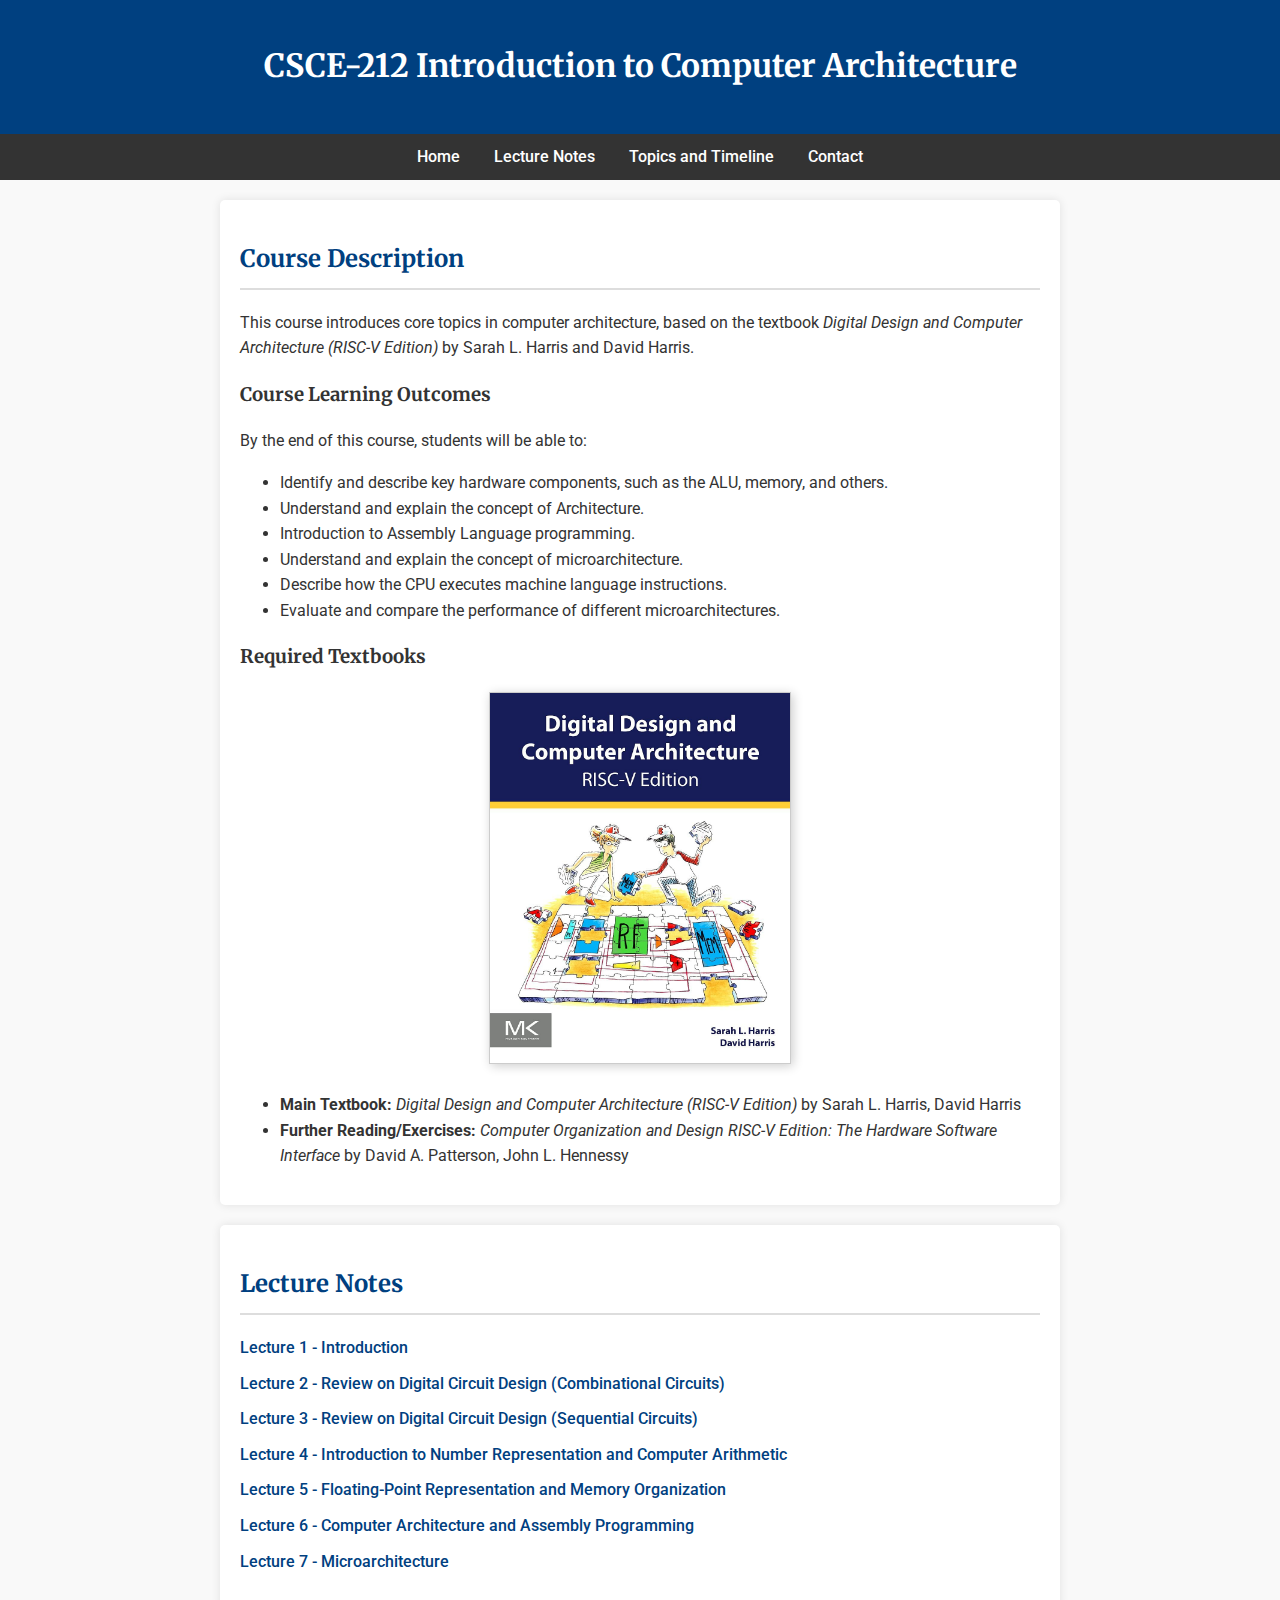
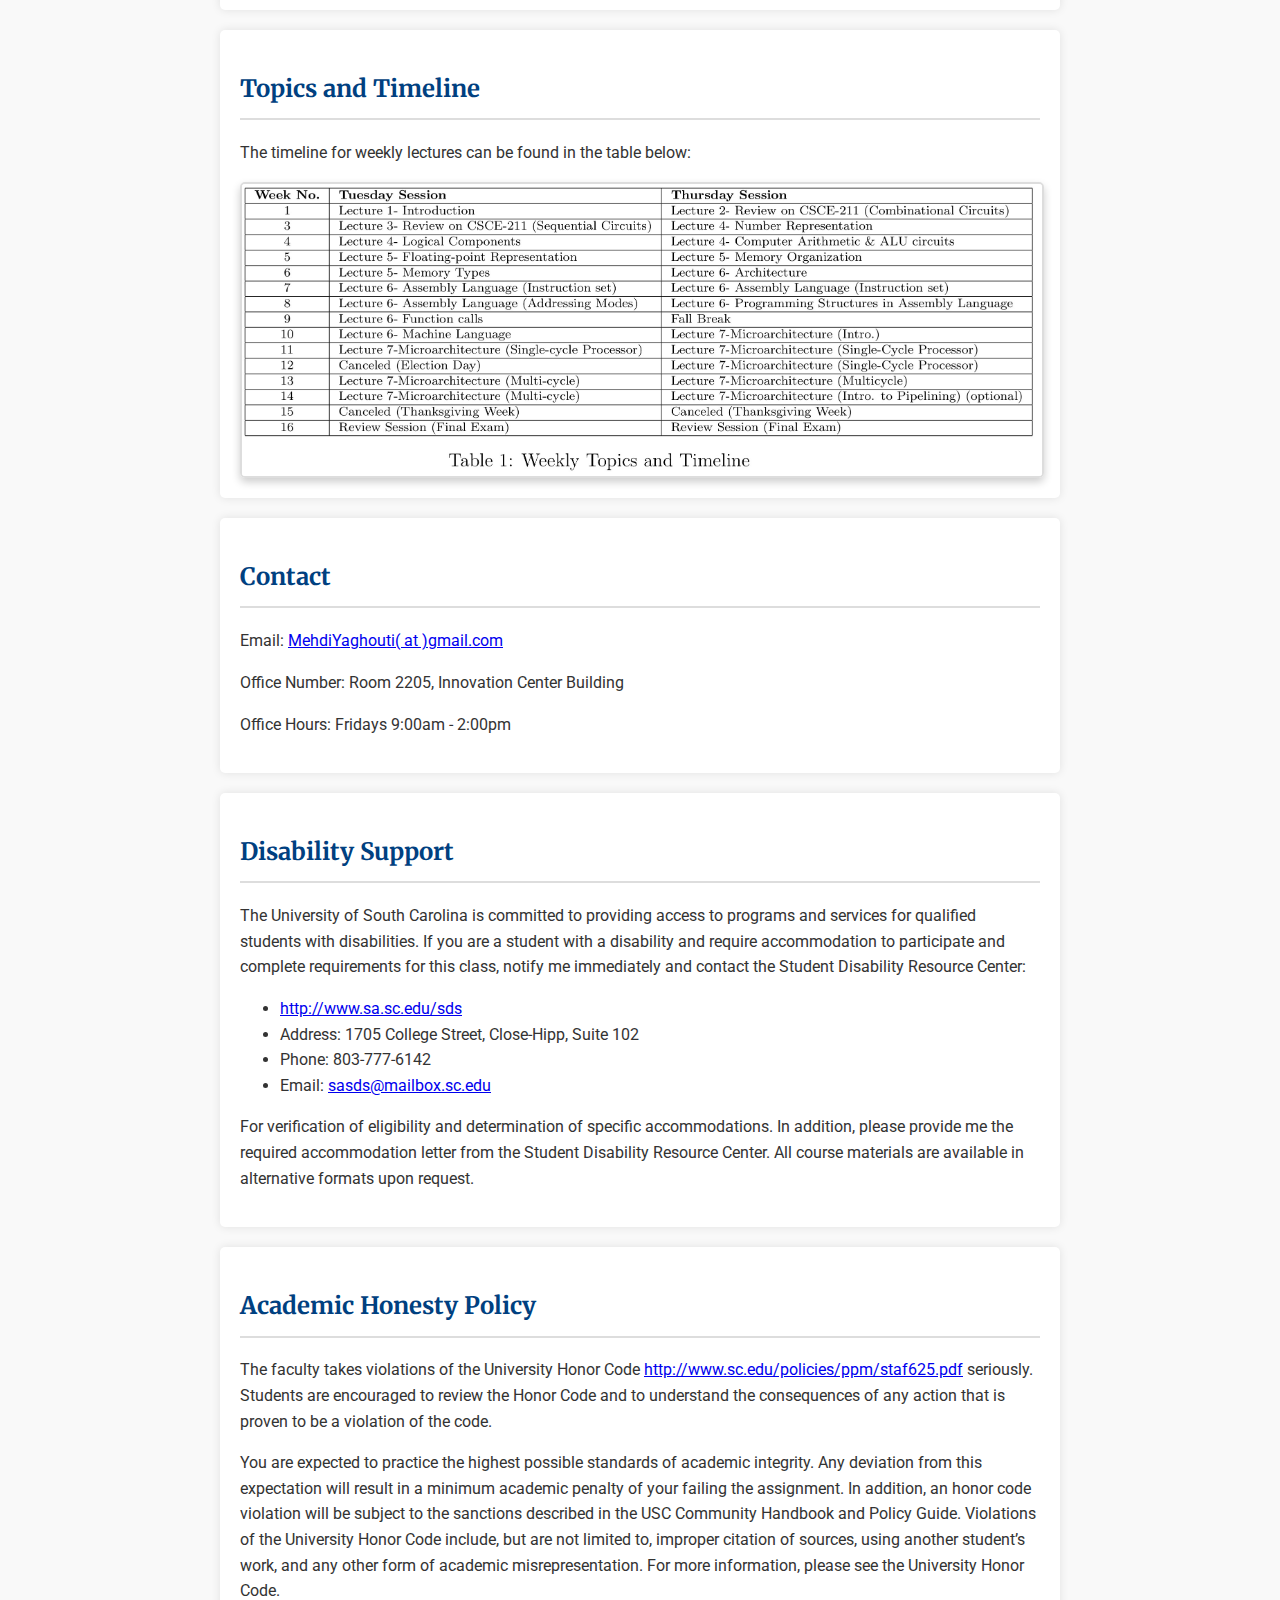
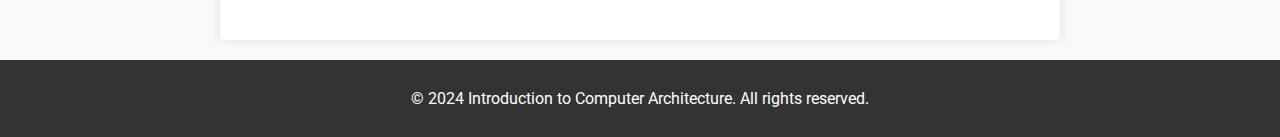
==== index.html @ ee411ada "Add files via upload" ====
<!DOCTYPE html>
<html lang="en">
<head>
    <meta charset="UTF-8">
    <meta name="viewport" content="width=device-width, initial-scale=1.0">
    <title>Introduction to Computer Architecture</title>
    <!-- Link to Google Fonts -->
    <link rel="stylesheet" href="https://fonts.googleapis.com/css2?family=Merriweather:wght@700&family=Roboto:wght@400;500&display=swap">
    <link rel="stylesheet" href="style.css">
    <meta name="description" content="CSCE-212 Introduction to Computer Architecture">
    <meta name="keywords" content="CSCE-212, CSCE212, Computer Architecture, Mehdi Yaghouti, Yaghouti, Mehdi">
    <meta name="robots" content="index, follow">
</head>
<body>
    <header>
        <h1>CSCE-212 Introduction to Computer Architecture</h1>
       
    </header>

    <nav>
        <ul>
            <li><a href="#home">Home</a></li>
            <li><a href="#notes">Lecture Notes</a></li>
            <li><a href="#topics">Topics and Timeline</a></li>
            <li><a href="#contact">Contact</a></li>
        </ul>
    </nav>

    <section id="home">
        <h2>Course Description</h2>
        <p>This course introduces core topics in computer architecture, based on the textbook <em>Digital Design and Computer Architecture (RISC-V Edition)</em> by Sarah L. Harris and David Harris.</p>
        <h3>Course Learning Outcomes</h3>
      <p>By the end of this course, students will be able to:</p>
    <ul>
        
        <li>Identify and describe key hardware components, such as the ALU, memory, and others.</li>
        <li>Understand and explain the concept of Architecture.</li>
        <li>Introduction to Assembly Language programming.</li>
        <li>Understand and explain the concept of microarchitecture.</li>
        <li>Describe how the CPU executes machine language instructions.</li>
        <li>Evaluate and compare the performance of different microarchitectures.</li>
    </ul>
        <h3>Required Textbooks</h3>
    <div class="textbook-image" style="text-align: center; margin: 20px 0;">
        <!-- Placeholder for the book cover image -->
        <img src="BookCover.jpg" alt="Book Cover" style="width:300px; height:auto; border: 1px solid #ccc; box-shadow: 2px 2px 10px rgba(0, 0, 0, 0.2);">
    </div>
    <ul>
        <li><strong>Main Textbook:</strong> <em>Digital Design and Computer Architecture (RISC-V Edition)</em> by Sarah L. Harris, David Harris</li>
        <li><strong>Further Reading/Exercises:</strong> <em>Computer Organization and Design RISC-V Edition: The Hardware Software Interface</em> by David A. Patterson, John L. Hennessy</li>
    </ul>
    </section>

    <section id="notes">
        <h2>Lecture Notes</h2>
        <ul class="notes">
            <li><a href="Lecture1-Introduction.pdf" target="_blank">Lecture 1 - Introduction</a></li>
            <li><a href="Lecture2-ReviewDigitalDesignCL.pdf" target="_blank">Lecture 2 - Review on Digital Circuit Design (Combinational Circuits)</a></li>
            <li><a href="Lecture3-ReviewDigitalDesignSeq.pdf" target="_blank">Lecture 3 - Review on Digital Circuit Design (Sequential Circuits)</a></li>
            <li><a href="Lecture4-NumberRepresentationAndComputerArithmetic.pdf" target="_blank">Lecture 4 - Introduction to Number Representation and Computer Arithmetic</a></li>
            <li><a href="Lecture5-FloatingPointAndMemory.pdf" target="_blank">Lecture 5 - Floating-Point Representation and Memory Organization</a></li>
            <li><a href="Lecture6-ArchitectureAndAssemblyProgramming.pdf" target="_blank">Lecture 6 - Computer Architecture and Assembly Programming</a></li>
            <li><a href="Lecture7-MicroArchitecture.pdf" target="_blank">Lecture 7 - Microarchitecture</a></li>
        </ul>
    </section>

    <section id="topics">
        <h2>Topics and Timeline</h2>
        <p>The timeline for weekly lectures can be found in the table below:</p>
        <div class="image-placeholder">
        <img src="TopicsTimeline.jpg" alt="Table of Topics and Timeline" style="display: block; margin: 0 auto; width: 100%; max-width: 1000px;">
    </div>
    </section>

    <section id="contact">
        <h2>Contact</h2>
        <p>Email: <a href="mailto:MehdiYaghouti@gmail.com">MehdiYaghouti( at )gmail.com</a></p>
        <p>Office Number: Room 2205, Innovation Center Building</p>
        <p>Office Hours: Fridays 9:00am - 2:00pm</p>
    </section>


<section id="disability-support">
    <h2>Disability Support</h2>
    <p>
        The University of South Carolina is committed to providing access to programs and services for qualified students with disabilities. 
        If you are a student with a disability and require accommodation to participate and complete requirements for this class, notify me 
        immediately and contact the Student Disability Resource Center:
    </p>
    <ul>
        <li><a href="http://www.sa.sc.edu/sds" target="_blank">http://www.sa.sc.edu/sds</a></li>
        <li>Address: 1705 College Street, Close-Hipp, Suite 102</li>
        <li>Phone: 803-777-6142</li>
        <li>Email: <a href="mailto:sasds@mailbox.sc.edu">sasds@mailbox.sc.edu</a></li>
    </ul>
    <p>
        For verification of eligibility and determination of specific accommodations. In addition, please provide me the required accommodation letter 
        from the Student Disability Resource Center. All course materials are available in alternative formats upon request.
    </p>
</section>

<section id="academic-honesty">
    <h2>Academic Honesty Policy</h2>
    <p>
        The faculty takes violations of the University Honor Code 
        <a href="http://www.sc.edu/policies/ppm/staf625.pdf" target="_blank">http://www.sc.edu/policies/ppm/staf625.pdf</a> seriously. 
        Students are encouraged to review the Honor Code and to understand the consequences of any action that is proven to be a violation of the code.
    </p>
    <p>
        You are expected to practice the highest possible standards of academic integrity. Any deviation from this expectation will result in a 
        minimum academic penalty of your failing the assignment. In addition, an honor code violation will be subject to the sanctions described in the USC 
        Community Handbook and Policy Guide. Violations of the University Honor Code include, but are not limited to, improper citation of sources, using 
        another student’s work, and any other form of academic misrepresentation. For more information, please see the University Honor Code.
    </p>
</section>
    
    
    <footer>
        <p>&copy; 2024 Introduction to Computer Architecture. All rights reserved.</p>
    </footer>
    
</body>
</html>
---- style.css ----
body {
    font-family: 'Roboto', sans-serif;
    line-height: 1.6;
    margin: 0;
    padding: 0;
    color: #333;
    background-color: #f9f9f9;
}

header {
    background: #004080;
    color: #fff;
    padding: 20px;
    text-align: center;
    font-family: 'Merriweather', serif; /* For more elegant header text */
}

nav {
    background: #333;
    color: #fff;
    padding: 10px 0;
}

nav ul {
    list-style: none;
    text-align: center;
    margin: 0;
    padding: 0;
}

nav ul li {
    display: inline;
    margin: 0 15px;
}

nav ul li a {
    color: #fff;
    text-decoration: none;
    font-weight: 500; /* Slightly bold for better visibility */
}

nav ul li a:hover {
    text-decoration: underline;
}

section {
    padding: 20px;
    margin: 20px auto;
    max-width: 800px;
    background: #fff;
    box-shadow: 0 0 10px rgba(0, 0, 0, 0.1);
    border-radius: 5px;
    font-family: 'Roboto', sans-serif;
}

h2 {
    color: #004080;
    border-bottom: 2px solid #ddd;
    padding-bottom: 10px;
    font-family: 'Merriweather', serif; /* Elegant font for section titles */
}

h3 {
    font-family: 'Merriweather', serif; /* Same for sub-headings */
}

.notes {
    list-style: none;
    padding: 0;
}

.notes li {
    margin: 10px 0;
}

.notes a {
    text-decoration: none;
    color: #004080;
    font-weight: 500;
}

.notes a:hover {
    color: #0066cc;
}

.image-placeholder img {
    border: 2px solid #ddd;
    border-radius: 5px;
    box-shadow: 0 4px 8px rgba(0, 0, 0, 0.2);
}

footer {
    text-align: center;
    padding: 10px;
    background: #333;
    color: #fff;
    margin-top: 20px;
    font-family: 'Roboto', sans-serif;
}
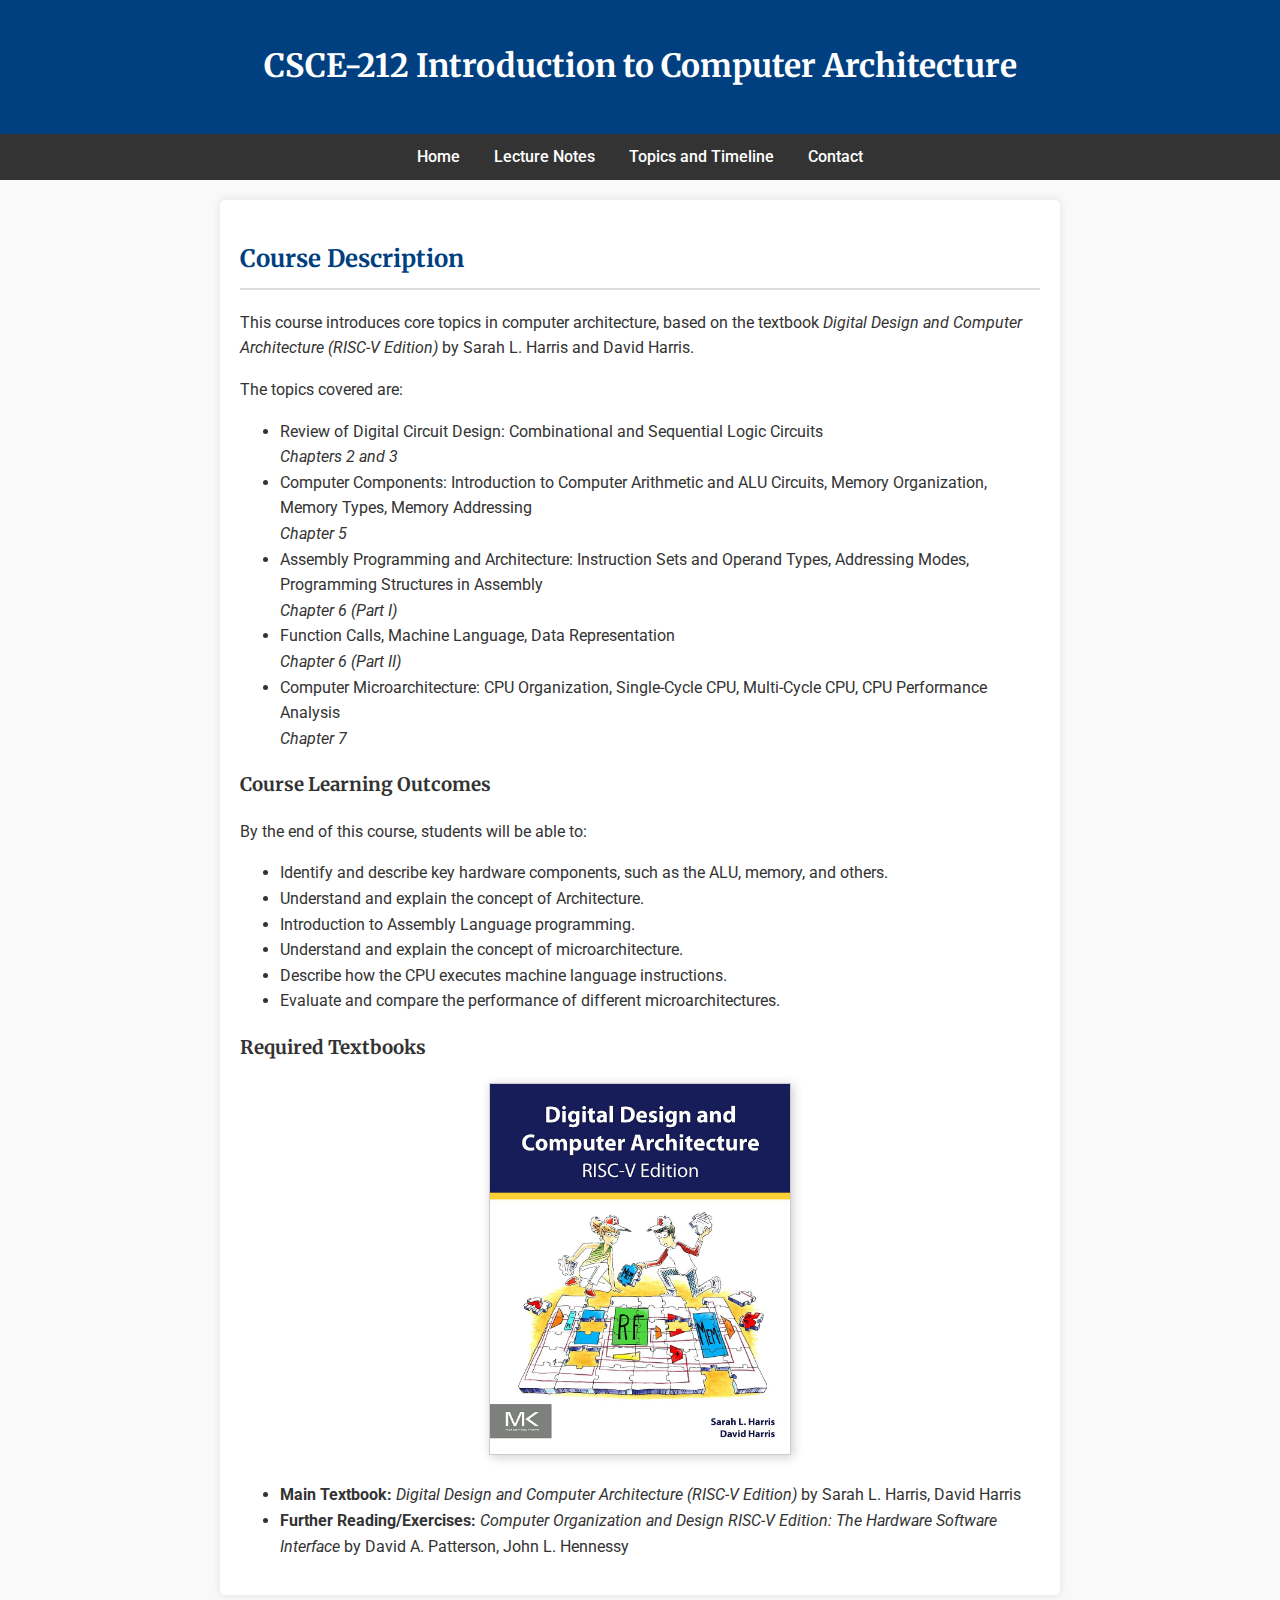
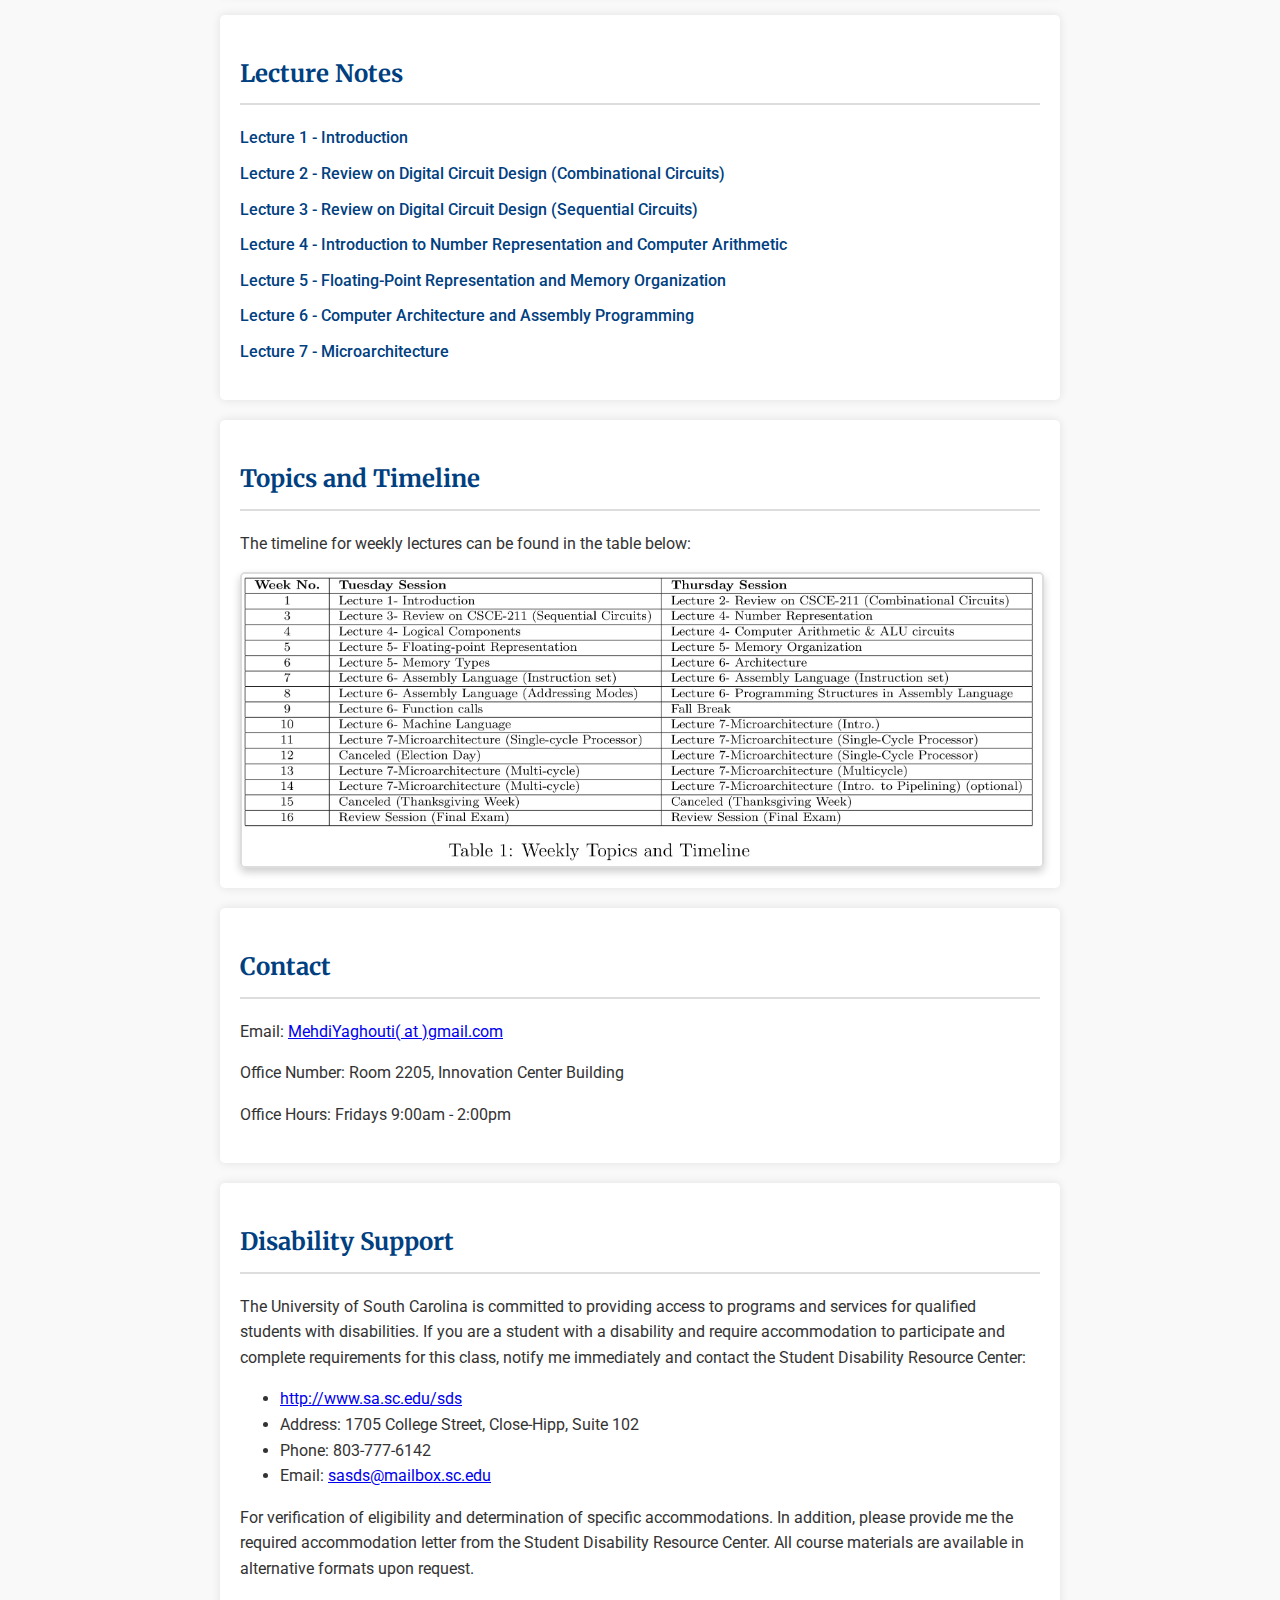
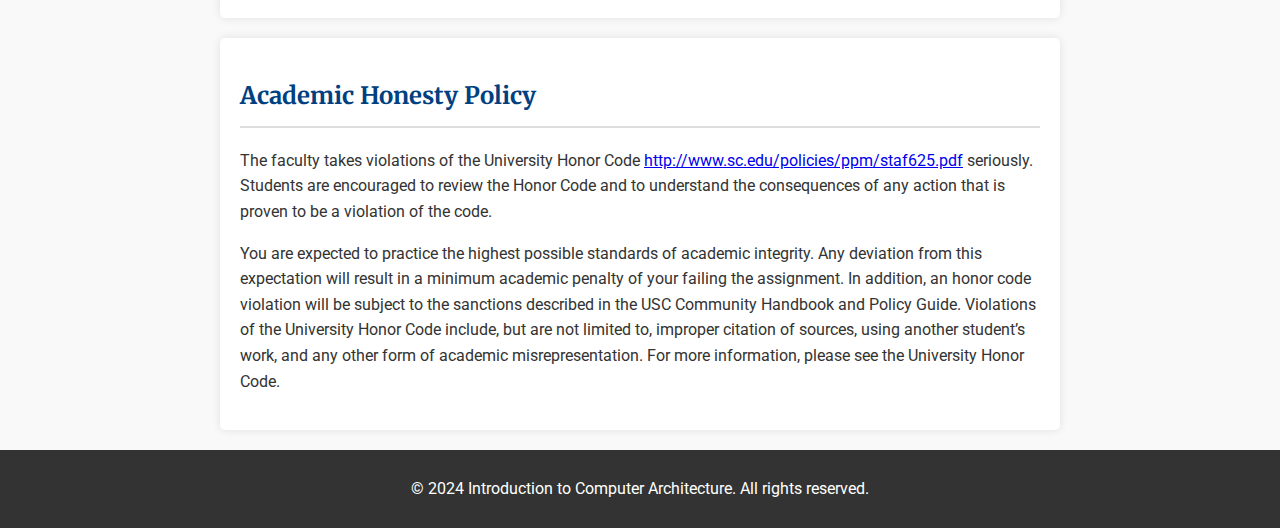
==== commit a6e46bad: "Update index.html" ====
--- a/index.html
+++ b/index.html
@@ -29,6 +29,24 @@
     <section id="home">
         <h2>Course Description</h2>
         <p>This course introduces core topics in computer architecture, based on the textbook <em>Digital Design and Computer Architecture (RISC-V Edition)</em> by Sarah L. Harris and David Harris.</p>
+        <p>The topics covered are:</p>
+<ul>
+    <li>Review of Digital Circuit Design: Combinational and Sequential Logic Circuits<br>
+        <em>Chapters 2 and 3</em>
+    </li>
+    <li>Computer Components: Introduction to Computer Arithmetic and ALU Circuits, Memory Organization, Memory Types, Memory Addressing<br>
+        <em>Chapter 5</em>
+    </li>
+    <li>Assembly Programming and Architecture: Instruction Sets and Operand Types, Addressing Modes, Programming Structures in Assembly<br>
+        <em>Chapter 6 (Part I)</em>
+    </li>
+    <li>Function Calls, Machine Language, Data Representation<br>
+        <em>Chapter 6 (Part II)</em>
+    </li>
+    <li>Computer Microarchitecture: CPU Organization, Single-Cycle CPU, Multi-Cycle CPU, CPU Performance Analysis<br>
+        <em>Chapter 7</em>
+    </li>
+</ul>
         <h3>Course Learning Outcomes</h3>
       <p>By the end of this course, students will be able to:</p>
     <ul>
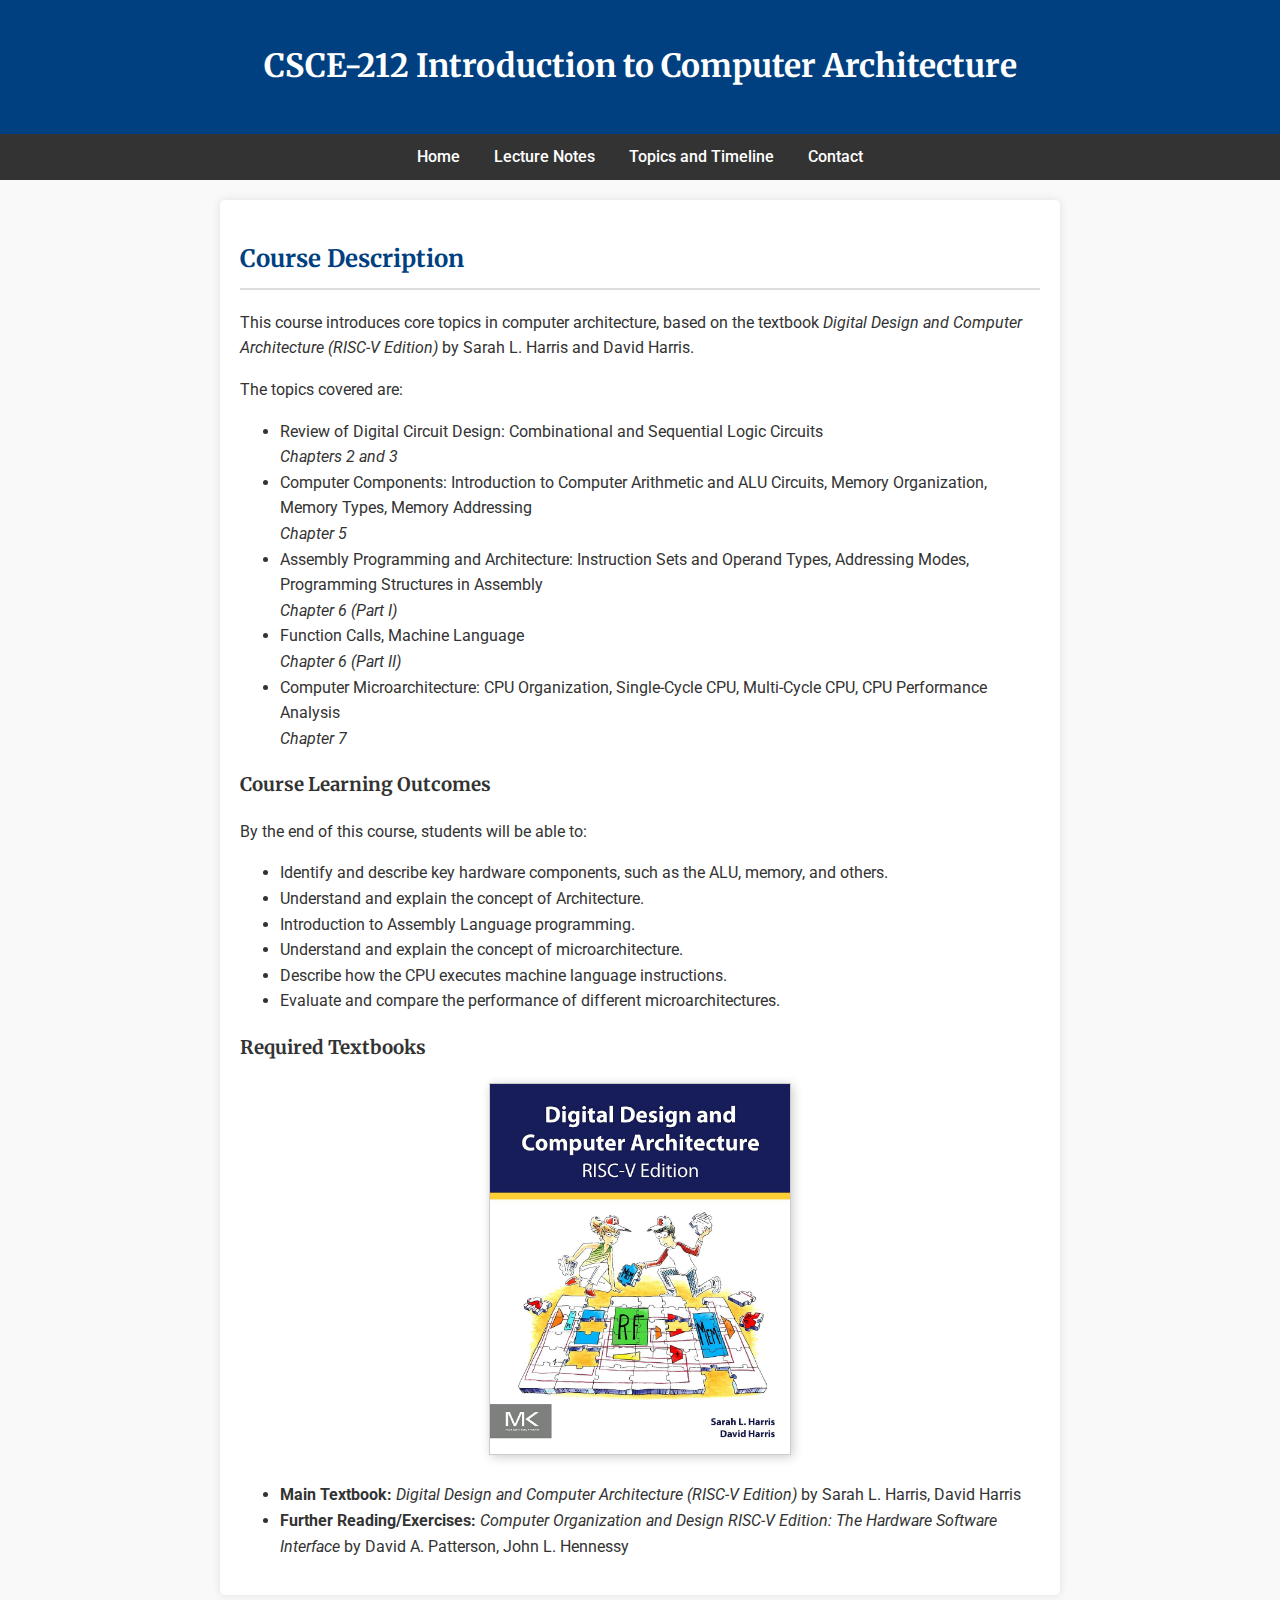
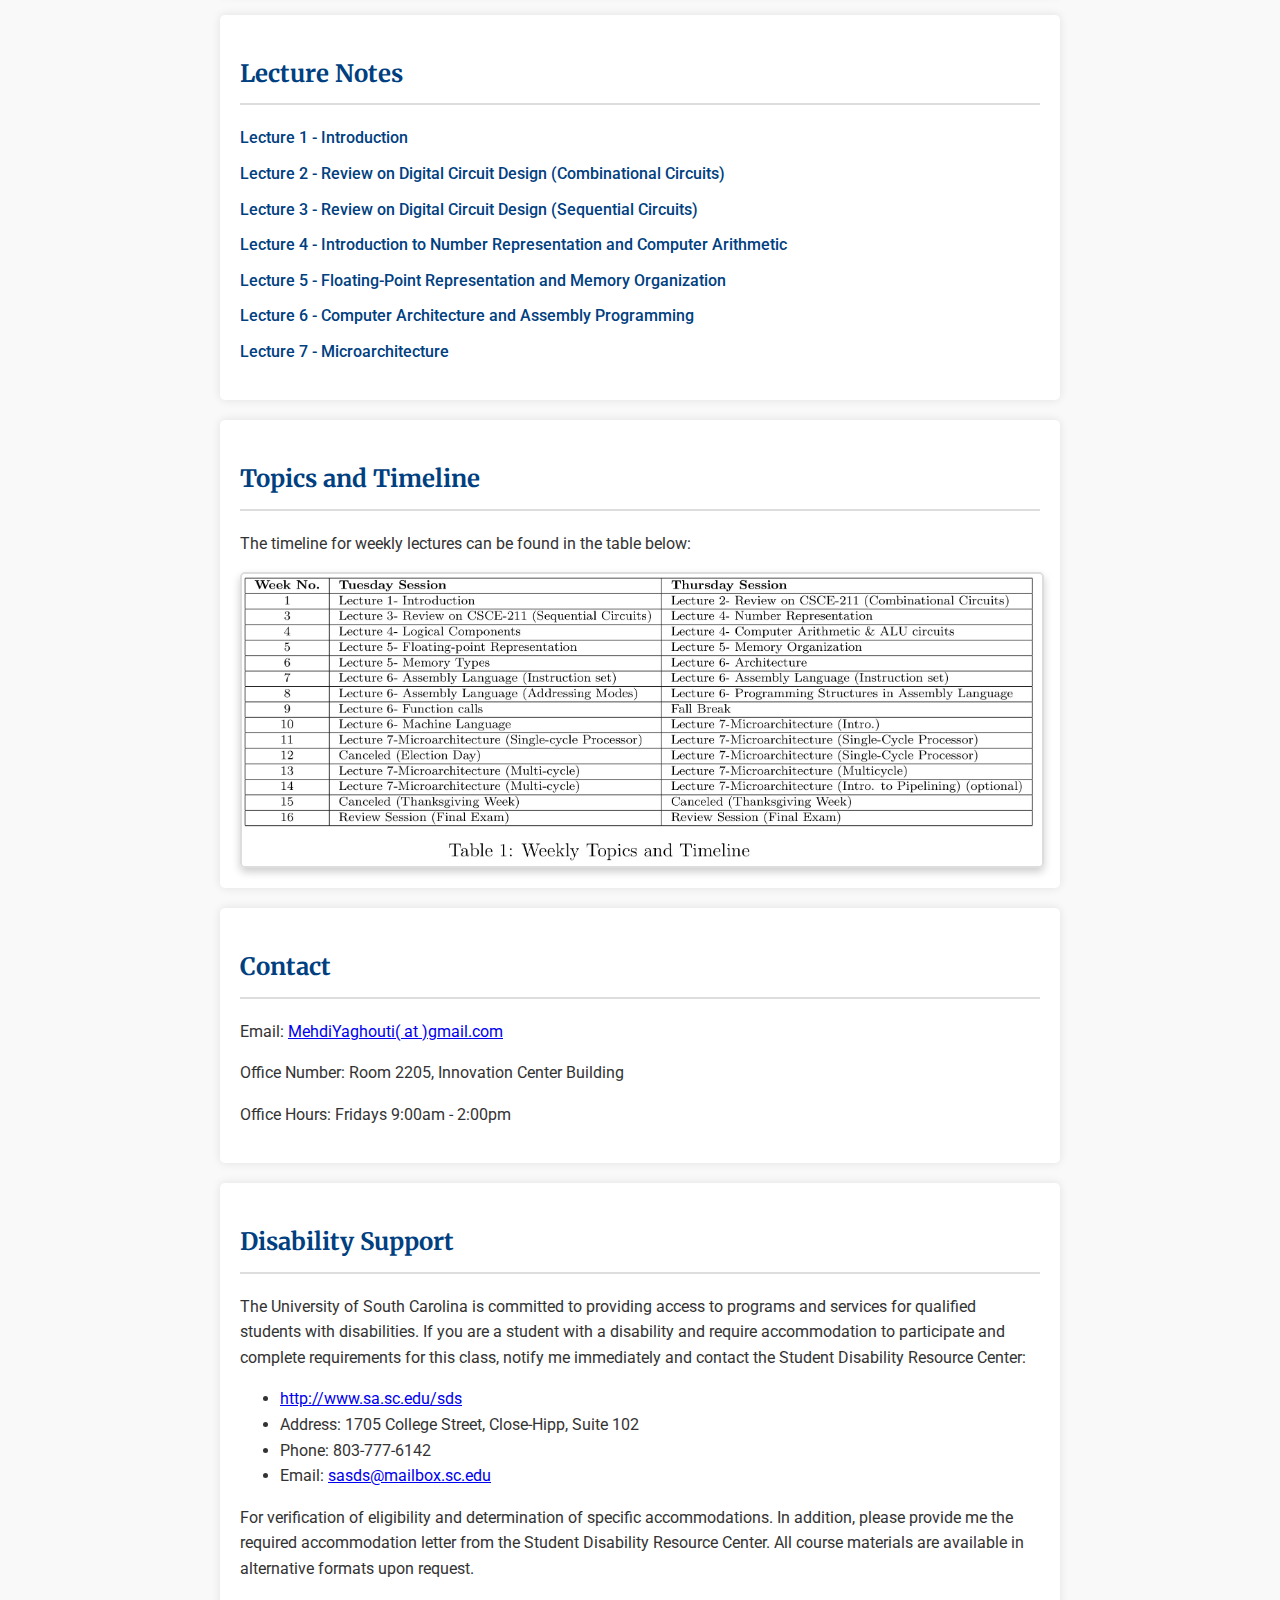
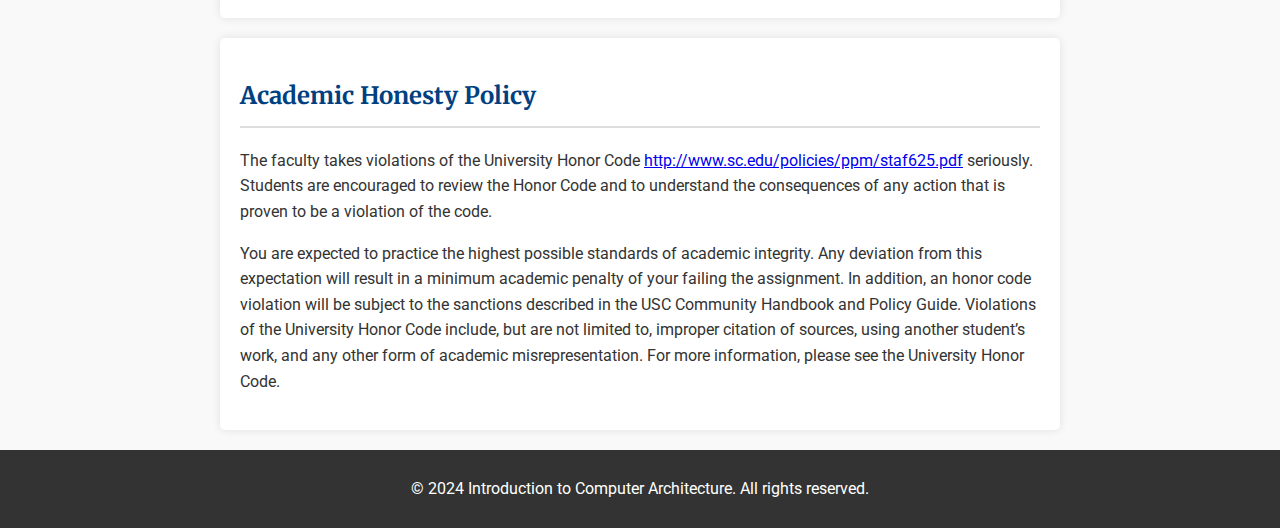
==== commit 8f1cab46: "Update index.html" ====
--- a/index.html
+++ b/index.html
@@ -40,7 +40,7 @@
     <li>Assembly Programming and Architecture: Instruction Sets and Operand Types, Addressing Modes, Programming Structures in Assembly<br>
         <em>Chapter 6 (Part I)</em>
     </li>
-    <li>Function Calls, Machine Language, Data Representation<br>
+    <li>Function Calls, Machine Language<br>
         <em>Chapter 6 (Part II)</em>
     </li>
     <li>Computer Microarchitecture: CPU Organization, Single-Cycle CPU, Multi-Cycle CPU, CPU Performance Analysis<br>
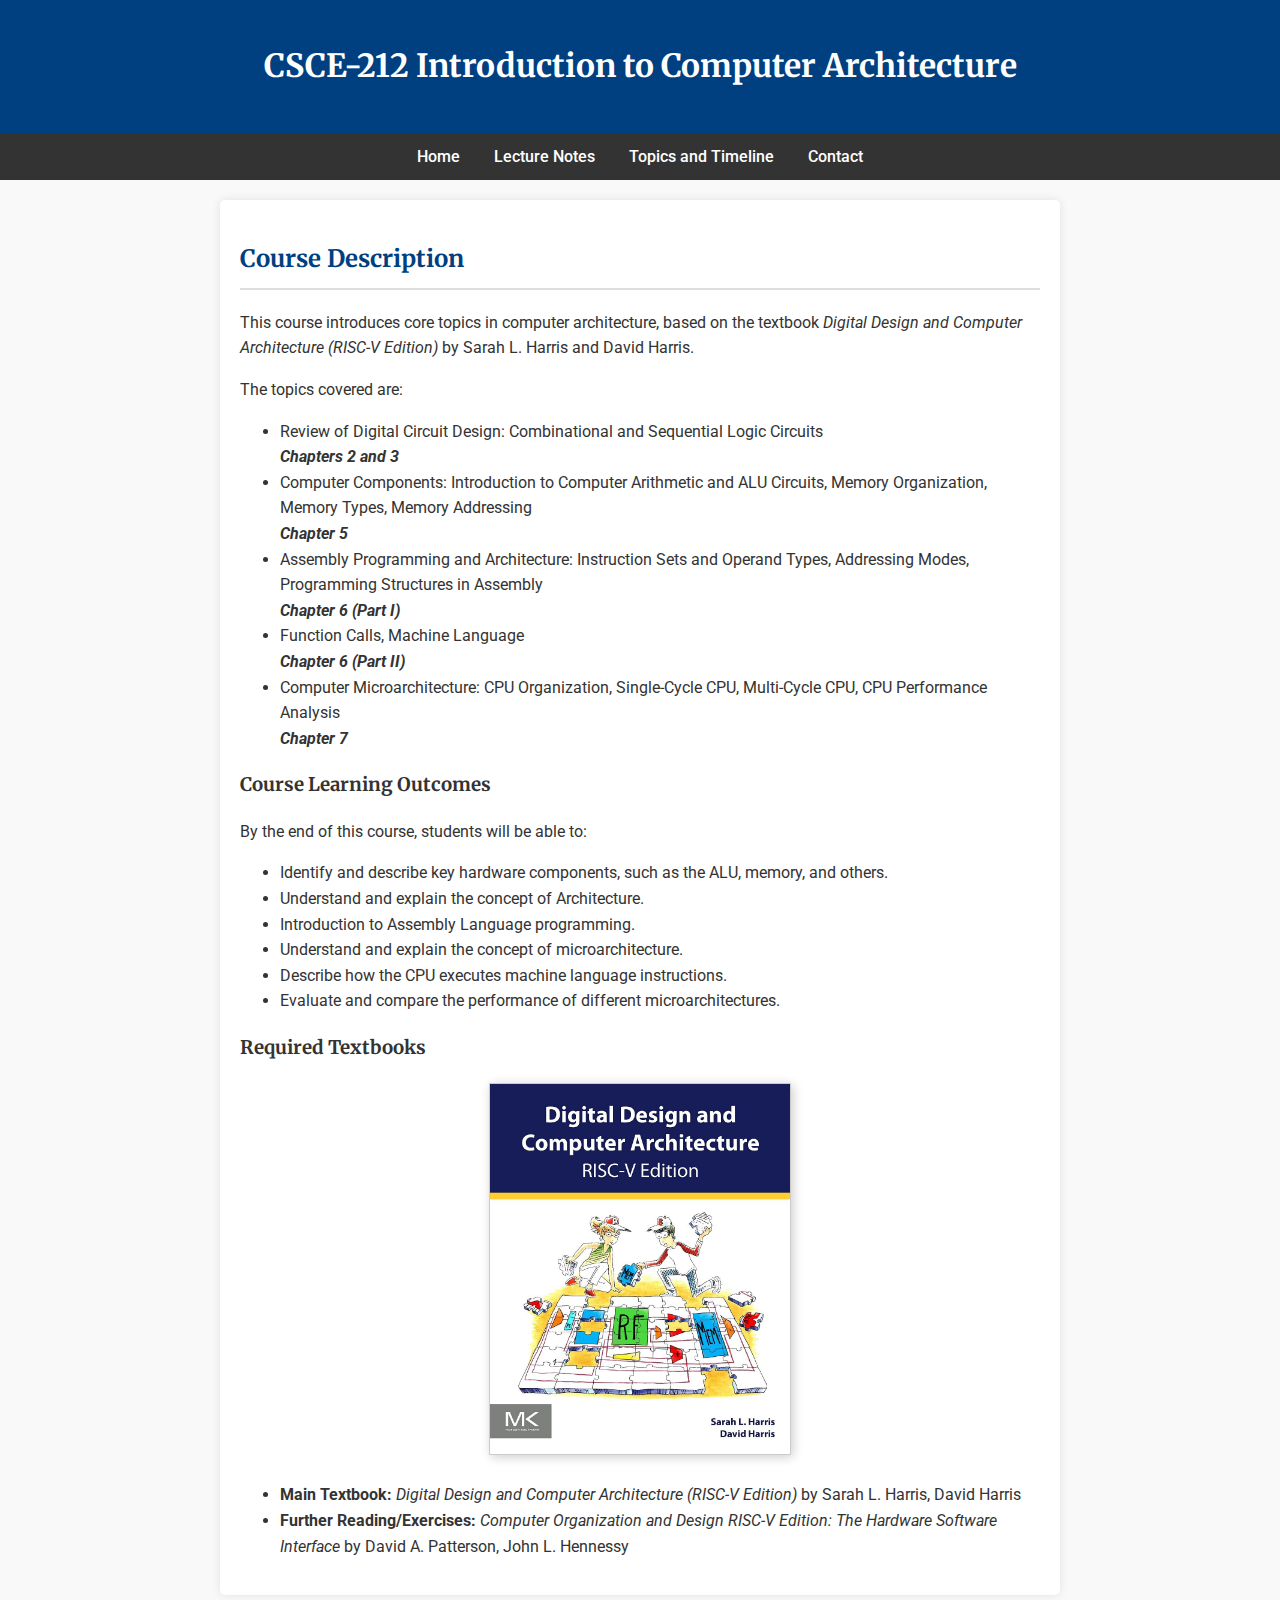
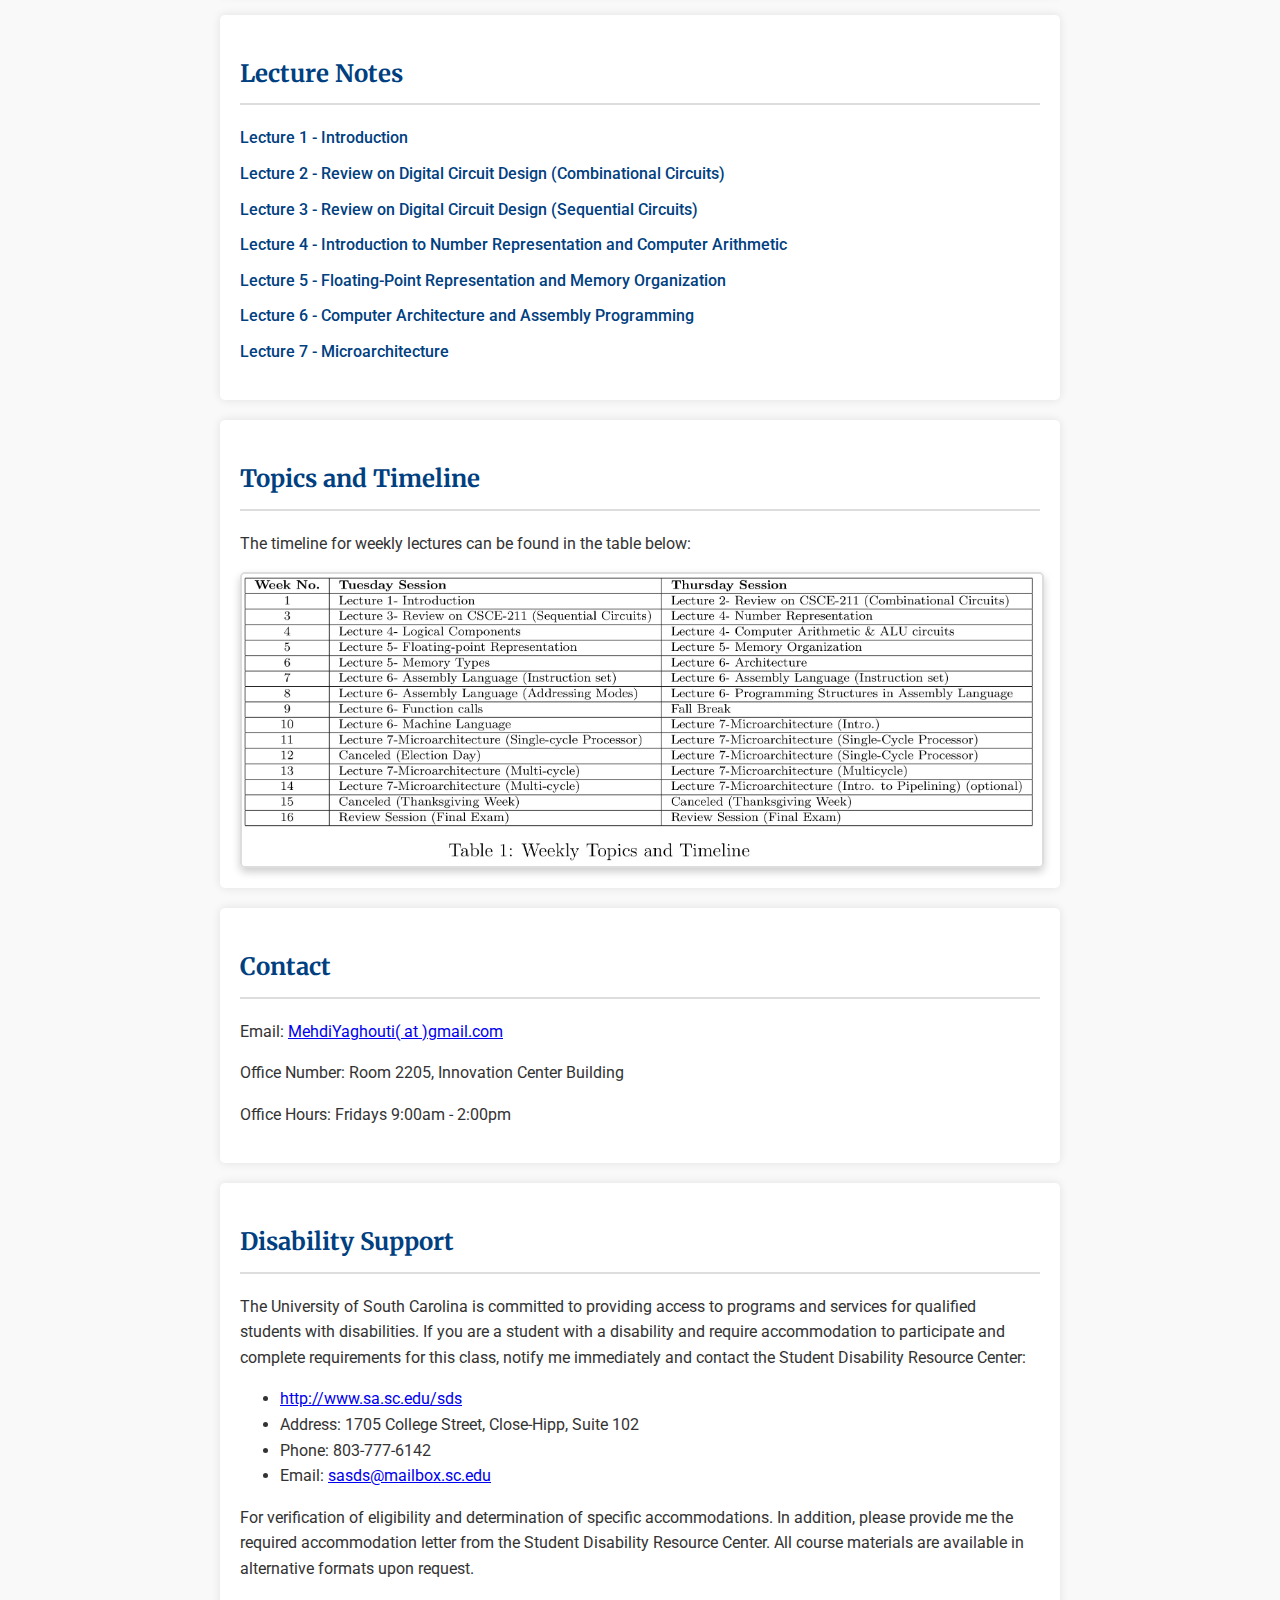
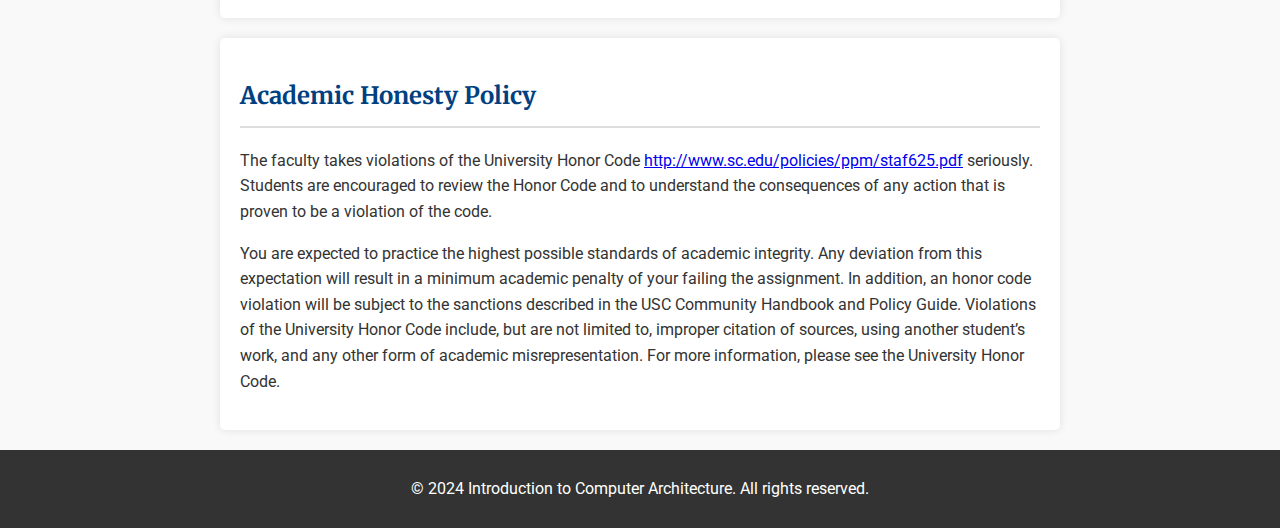
==== commit ceb24b6a: "Update index.html" ====
--- a/index.html
+++ b/index.html
@@ -32,21 +32,22 @@
         <p>The topics covered are:</p>
 <ul>
     <li>Review of Digital Circuit Design: Combinational and Sequential Logic Circuits<br>
-        <em>Chapters 2 and 3</em>
+        <em><strong>Chapters 2 and 3</strong></em>
     </li>
     <li>Computer Components: Introduction to Computer Arithmetic and ALU Circuits, Memory Organization, Memory Types, Memory Addressing<br>
-        <em>Chapter 5</em>
+        <em><strong>Chapter 5</strong></em>
     </li>
     <li>Assembly Programming and Architecture: Instruction Sets and Operand Types, Addressing Modes, Programming Structures in Assembly<br>
-        <em>Chapter 6 (Part I)</em>
+        <em><strong>Chapter 6 (Part I)</strong></em>
     </li>
     <li>Function Calls, Machine Language<br>
-        <em>Chapter 6 (Part II)</em>
+        <em><strong>Chapter 6 (Part II)</strong></em>
     </li>
     <li>Computer Microarchitecture: CPU Organization, Single-Cycle CPU, Multi-Cycle CPU, CPU Performance Analysis<br>
-        <em>Chapter 7</em>
+        <em><strong>Chapter 7</strong></em>
     </li>
 </ul>
+
         <h3>Course Learning Outcomes</h3>
       <p>By the end of this course, students will be able to:</p>
     <ul>
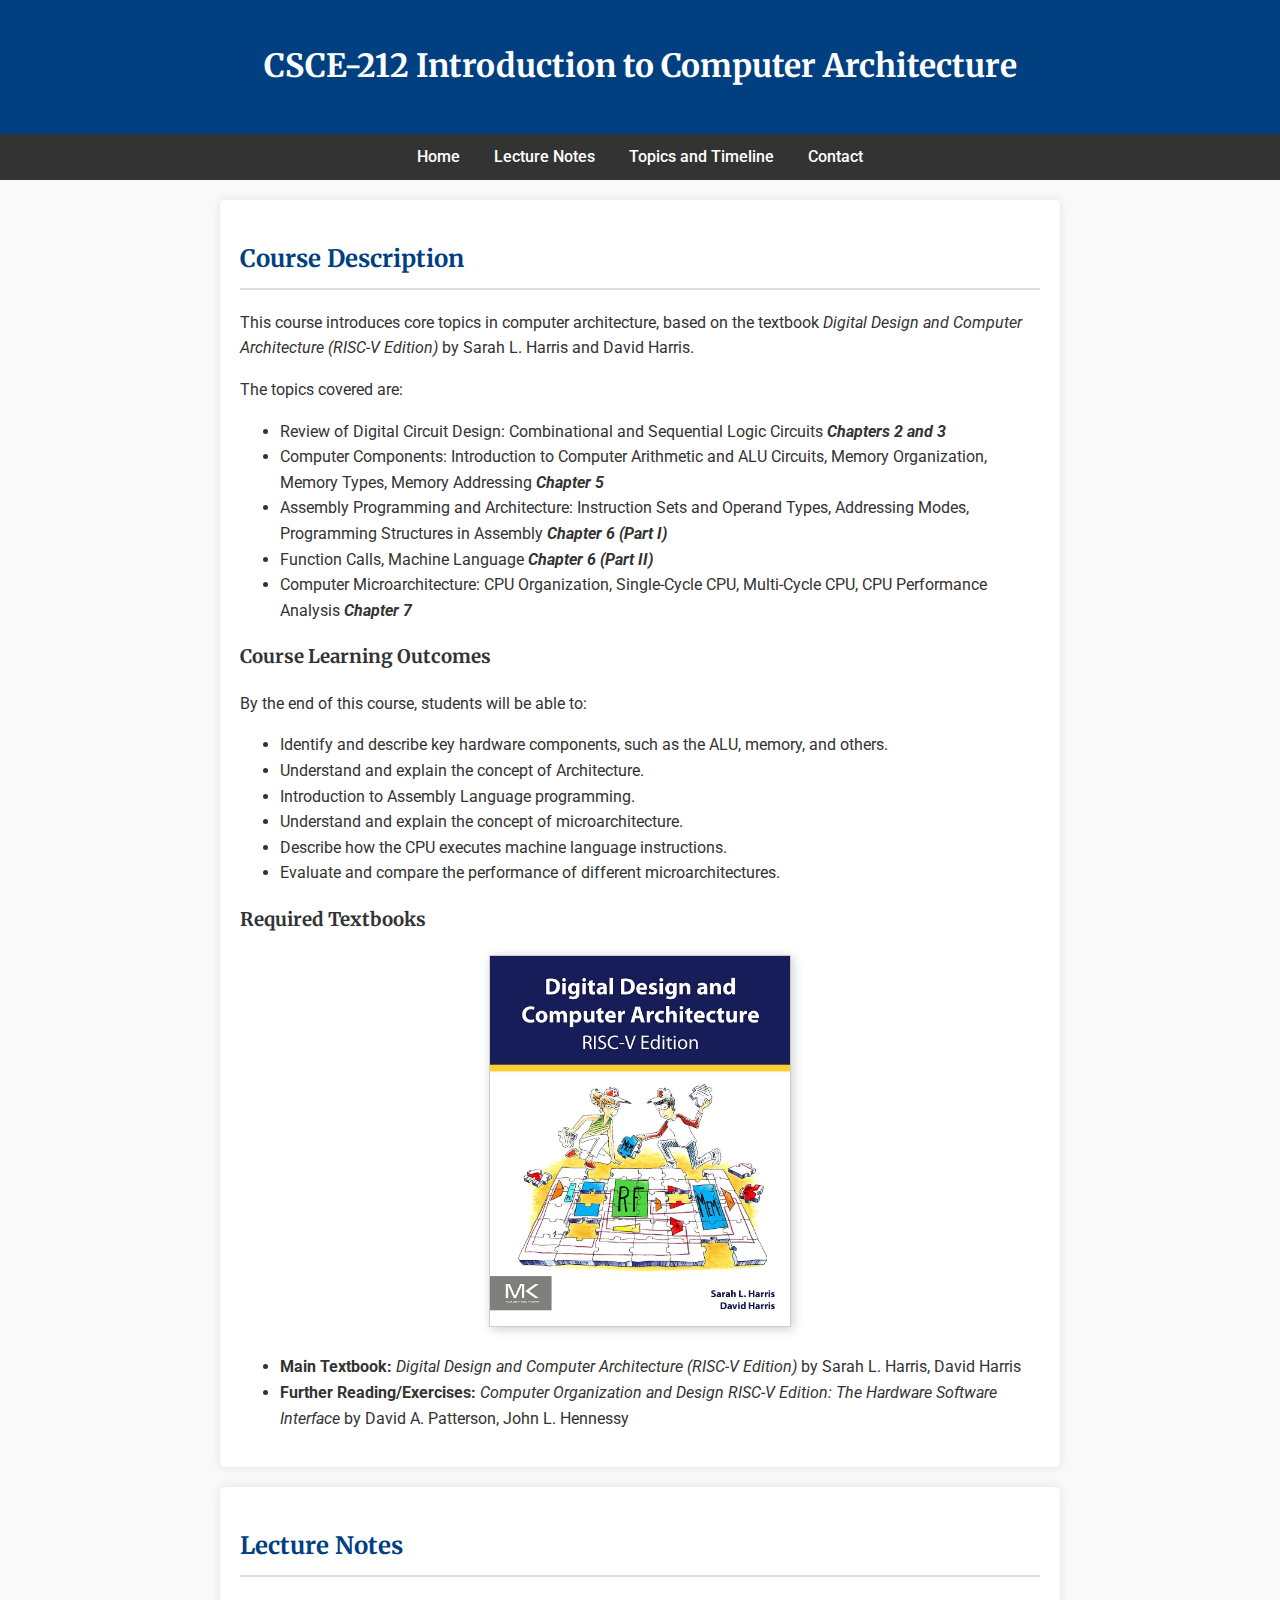
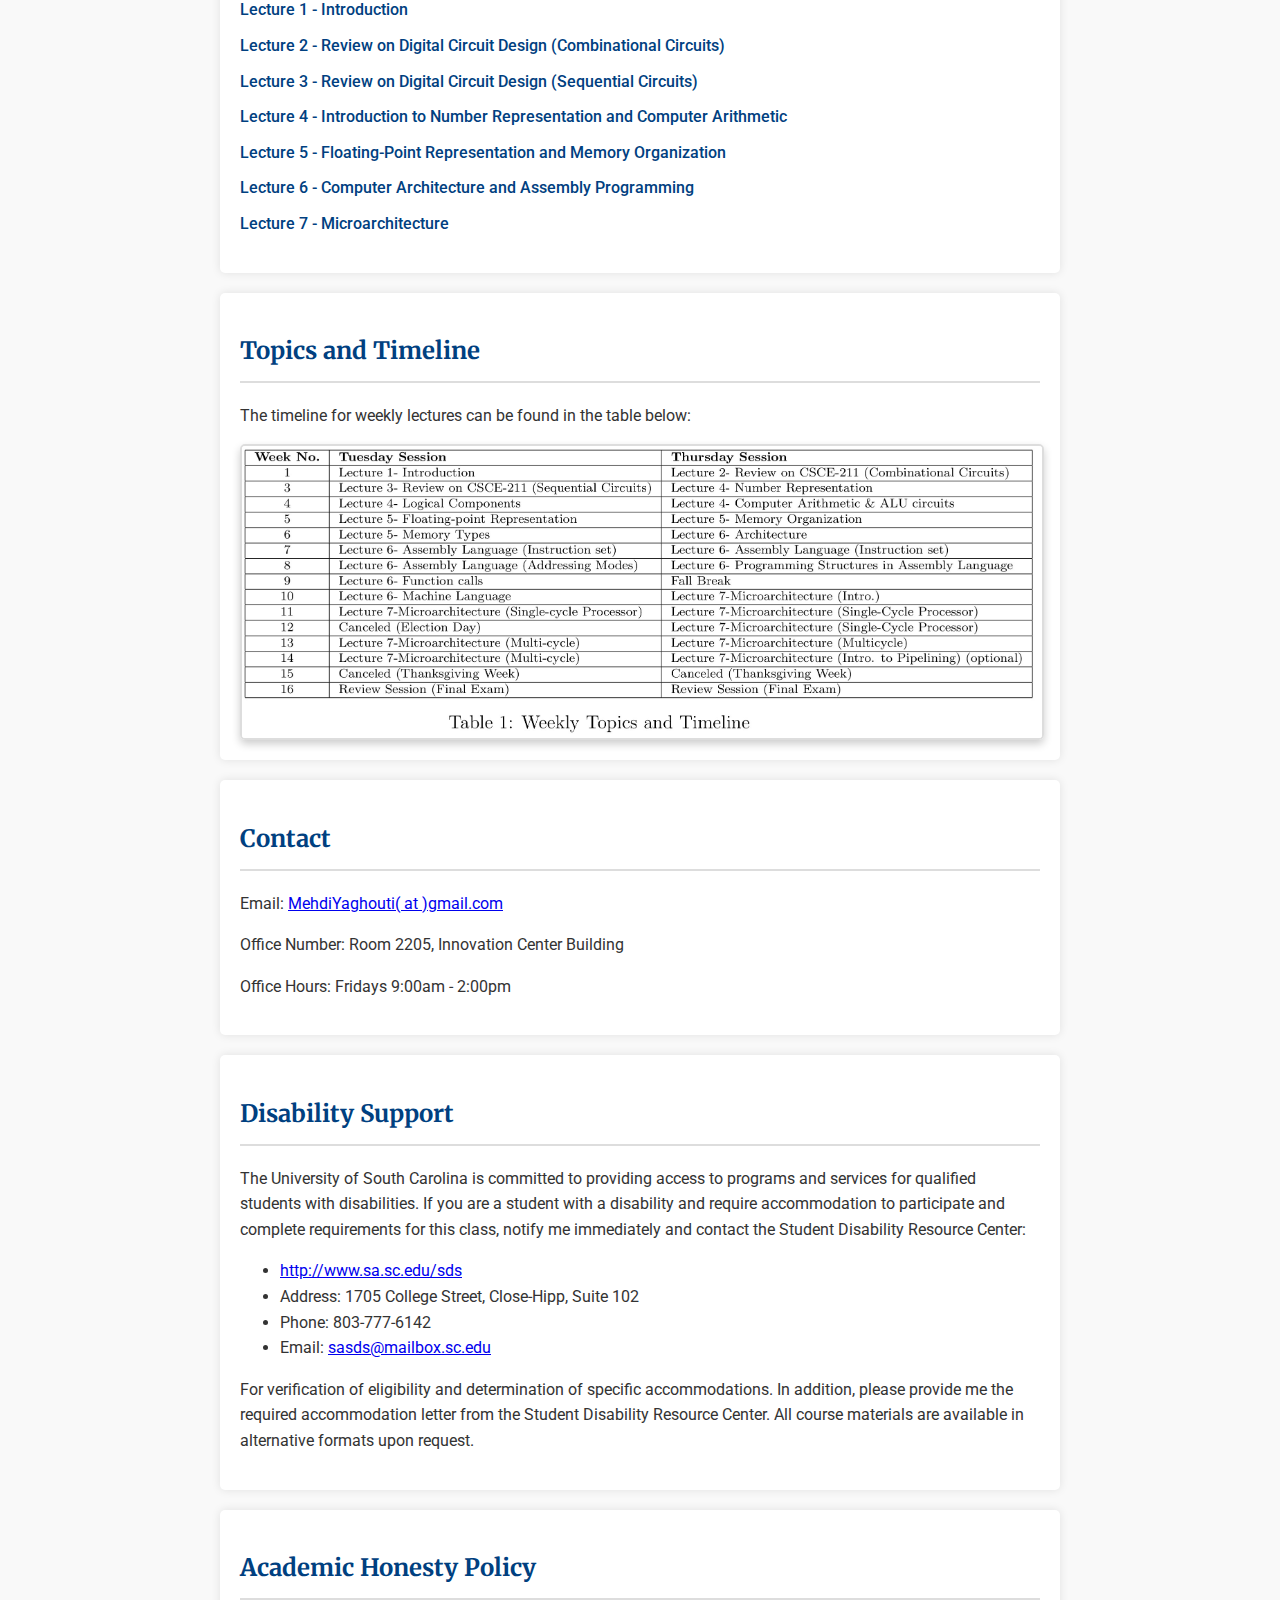
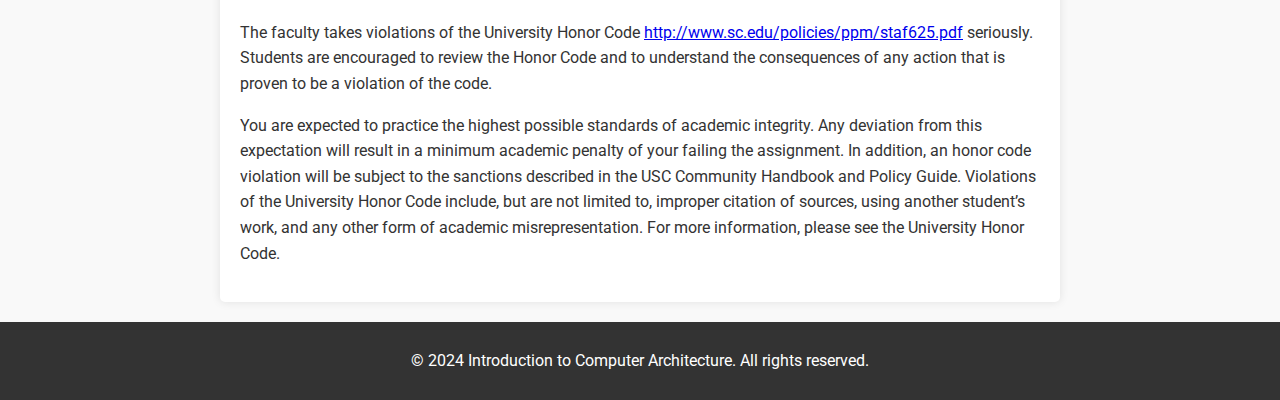
==== commit 1cb40337: "Update index.html" ====
--- a/index.html
+++ b/index.html
@@ -31,22 +31,13 @@
         <p>This course introduces core topics in computer architecture, based on the textbook <em>Digital Design and Computer Architecture (RISC-V Edition)</em> by Sarah L. Harris and David Harris.</p>
         <p>The topics covered are:</p>
 <ul>
-    <li>Review of Digital Circuit Design: Combinational and Sequential Logic Circuits<br>
-        <em><strong>Chapters 2 and 3</strong></em>
-    </li>
-    <li>Computer Components: Introduction to Computer Arithmetic and ALU Circuits, Memory Organization, Memory Types, Memory Addressing<br>
-        <em><strong>Chapter 5</strong></em>
-    </li>
-    <li>Assembly Programming and Architecture: Instruction Sets and Operand Types, Addressing Modes, Programming Structures in Assembly<br>
-        <em><strong>Chapter 6 (Part I)</strong></em>
-    </li>
-    <li>Function Calls, Machine Language<br>
-        <em><strong>Chapter 6 (Part II)</strong></em>
-    </li>
-    <li>Computer Microarchitecture: CPU Organization, Single-Cycle CPU, Multi-Cycle CPU, CPU Performance Analysis<br>
-        <em><strong>Chapter 7</strong></em>
-    </li>
+    <li>Review of Digital Circuit Design: Combinational and Sequential Logic Circuits <em><strong>Chapters 2 and 3</strong></em></li>
+    <li>Computer Components: Introduction to Computer Arithmetic and ALU Circuits, Memory Organization, Memory Types, Memory Addressing <em><strong>Chapter 5</strong></em></li>
+    <li>Assembly Programming and Architecture: Instruction Sets and Operand Types, Addressing Modes, Programming Structures in Assembly <em><strong>Chapter 6 (Part I)</strong></em></li>
+    <li>Function Calls, Machine Language <em><strong>Chapter 6 (Part II)</strong></em></li>
+    <li>Computer Microarchitecture: CPU Organization, Single-Cycle CPU, Multi-Cycle CPU, CPU Performance Analysis <em><strong>Chapter 7</strong></em></li>
 </ul>
+
 
         <h3>Course Learning Outcomes</h3>
       <p>By the end of this course, students will be able to:</p>
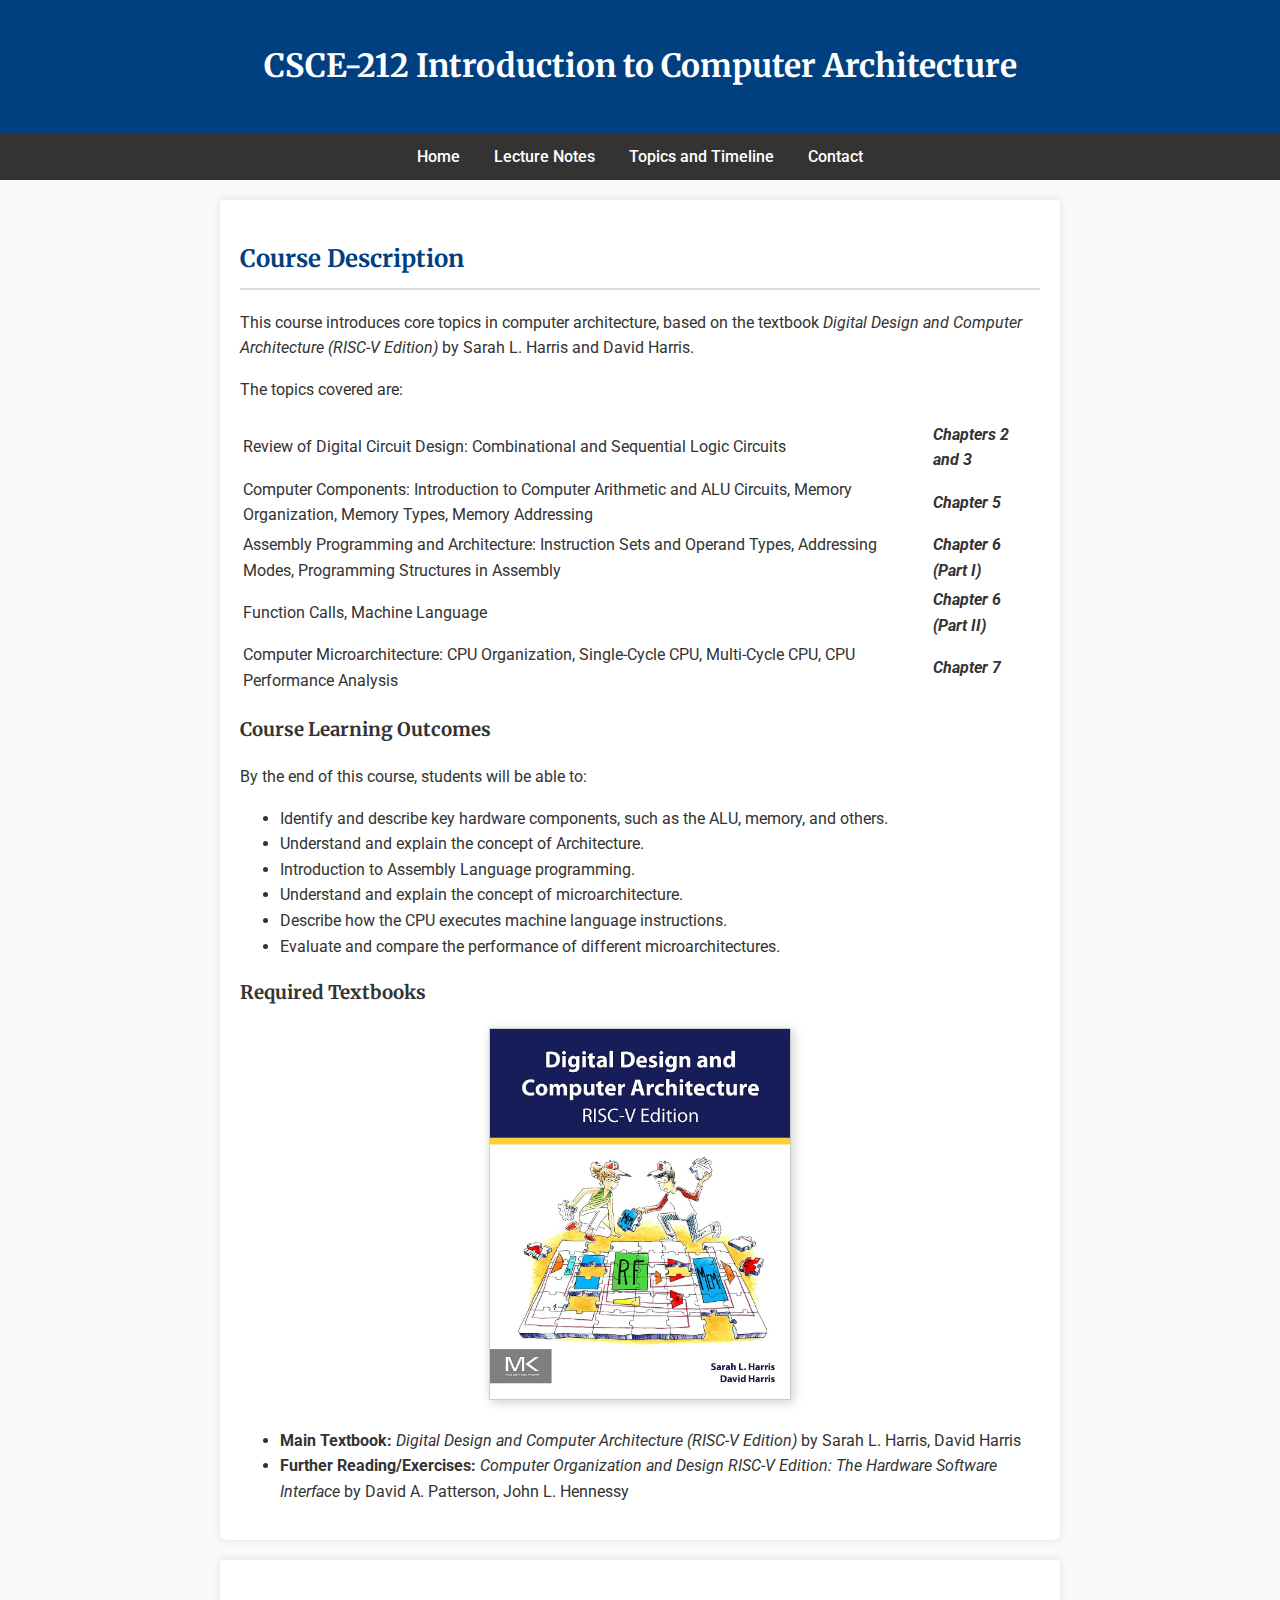
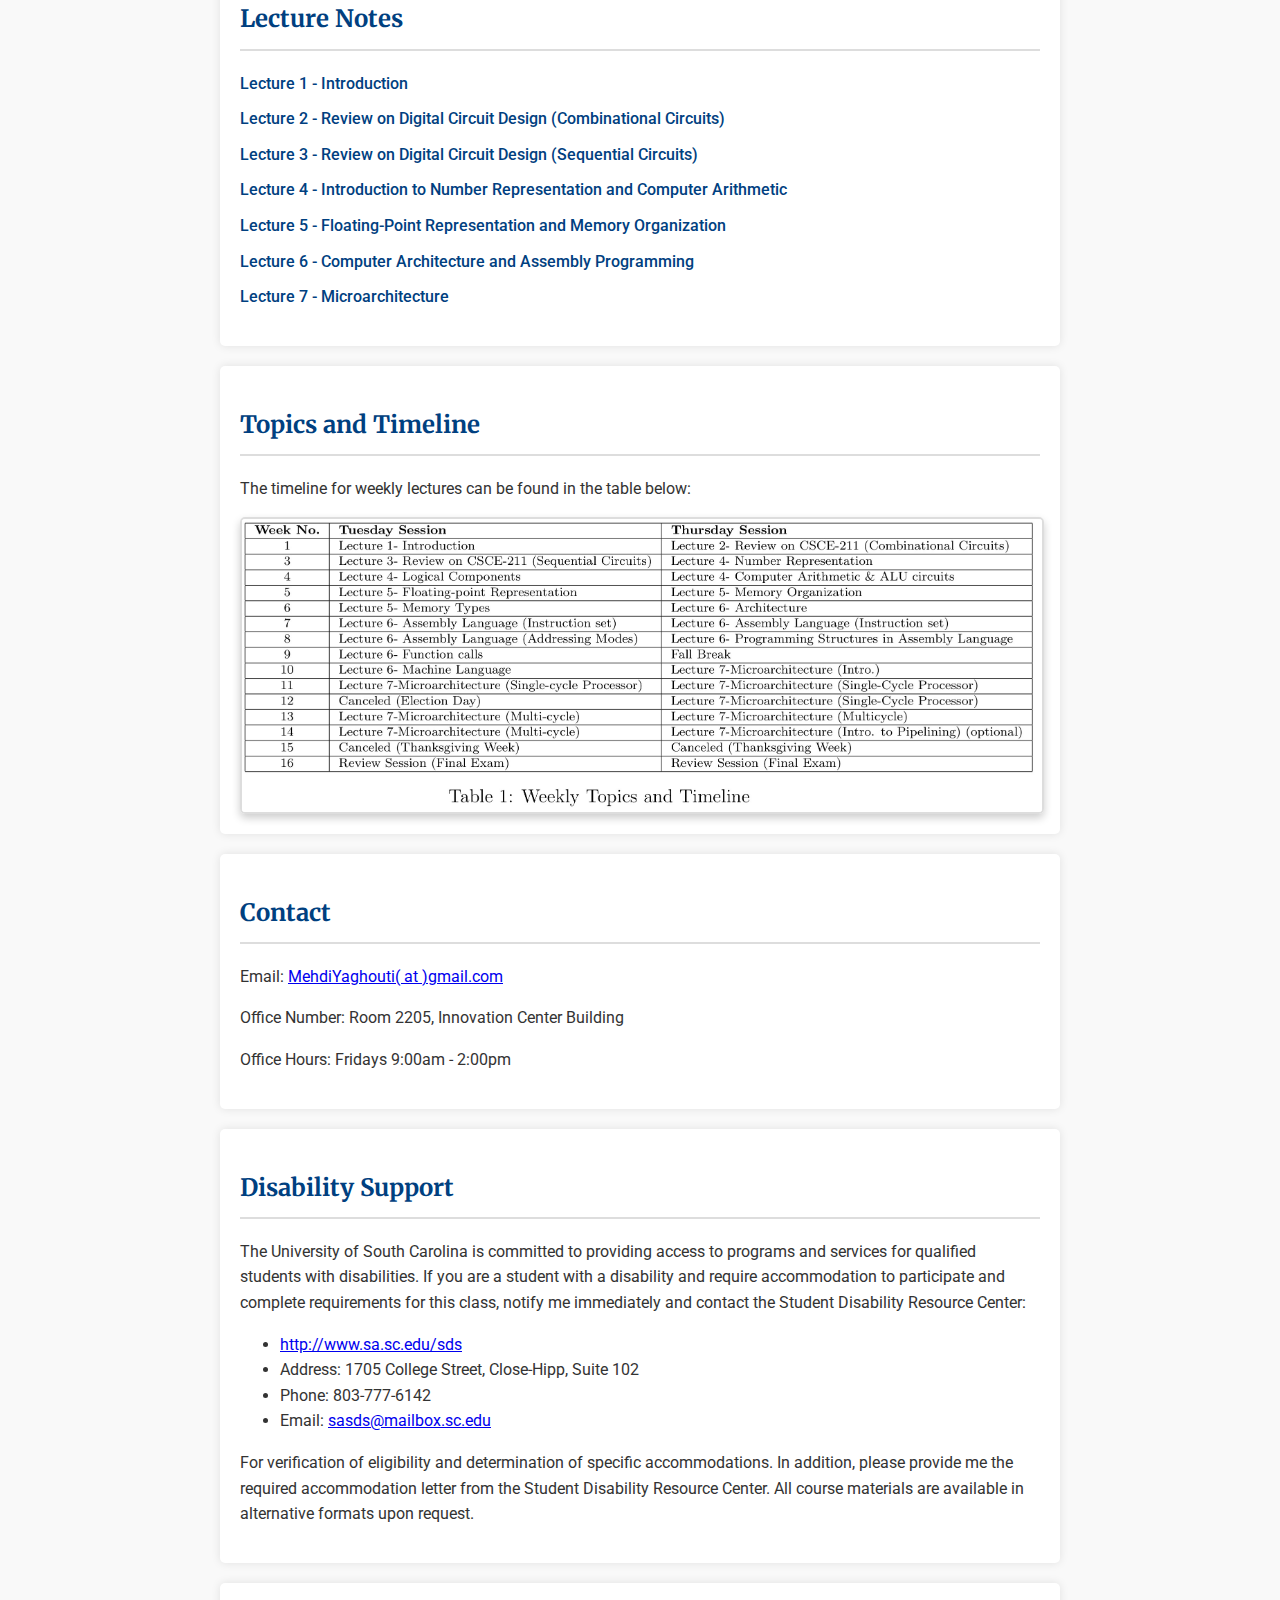
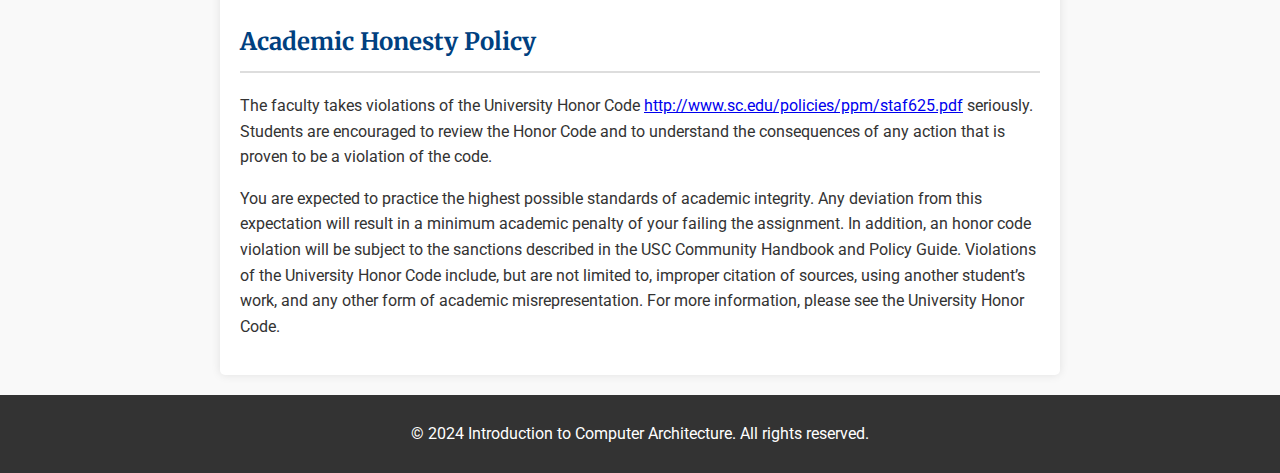
==== commit 4caf991e: "Update index.html" ====
--- a/index.html
+++ b/index.html
@@ -30,13 +30,29 @@
         <h2>Course Description</h2>
         <p>This course introduces core topics in computer architecture, based on the textbook <em>Digital Design and Computer Architecture (RISC-V Edition)</em> by Sarah L. Harris and David Harris.</p>
         <p>The topics covered are:</p>
-<ul>
-    <li>Review of Digital Circuit Design: Combinational and Sequential Logic Circuits <em><strong>Chapters 2 and 3</strong></em></li>
-    <li>Computer Components: Introduction to Computer Arithmetic and ALU Circuits, Memory Organization, Memory Types, Memory Addressing <em><strong>Chapter 5</strong></em></li>
-    <li>Assembly Programming and Architecture: Instruction Sets and Operand Types, Addressing Modes, Programming Structures in Assembly <em><strong>Chapter 6 (Part I)</strong></em></li>
-    <li>Function Calls, Machine Language <em><strong>Chapter 6 (Part II)</strong></em></li>
-    <li>Computer Microarchitecture: CPU Organization, Single-Cycle CPU, Multi-Cycle CPU, CPU Performance Analysis <em><strong>Chapter 7</strong></em></li>
-</ul>
+<table>
+    <tr>
+        <td>Review of Digital Circuit Design: Combinational and Sequential Logic Circuits</td>
+        <td><em><strong>Chapters 2 and 3</strong></em></td>
+    </tr>
+    <tr>
+        <td>Computer Components: Introduction to Computer Arithmetic and ALU Circuits, Memory Organization, Memory Types, Memory Addressing</td>
+        <td><em><strong>Chapter 5</strong></em></td>
+    </tr>
+    <tr>
+        <td>Assembly Programming and Architecture: Instruction Sets and Operand Types, Addressing Modes, Programming Structures in Assembly</td>
+        <td><em><strong>Chapter 6 (Part I)</strong></em></td>
+    </tr>
+    <tr>
+        <td>Function Calls, Machine Language</td>
+        <td><em><strong>Chapter 6 (Part II)</strong></em></td>
+    </tr>
+    <tr>
+        <td>Computer Microarchitecture: CPU Organization, Single-Cycle CPU, Multi-Cycle CPU, CPU Performance Analysis</td>
+        <td><em><strong>Chapter 7</strong></em></td>
+    </tr>
+</table>
+
 
 
         <h3>Course Learning Outcomes</h3>
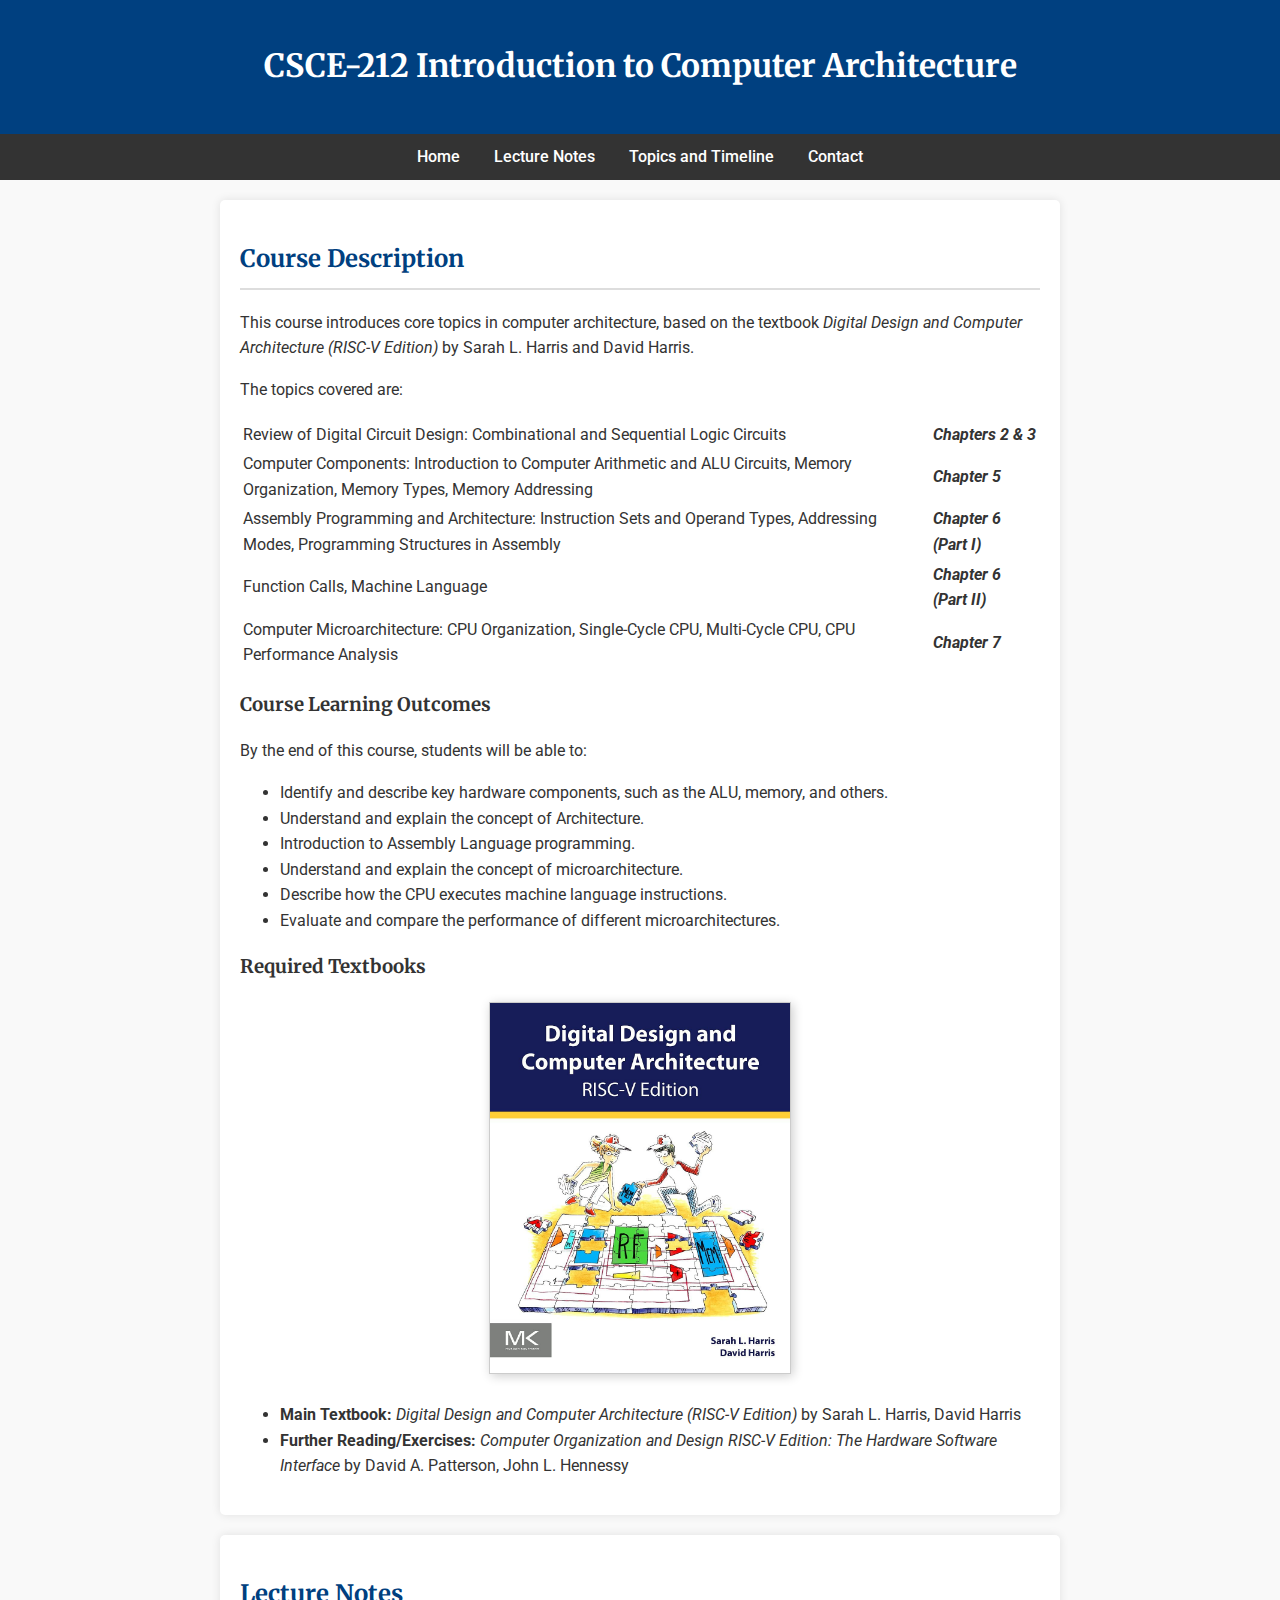
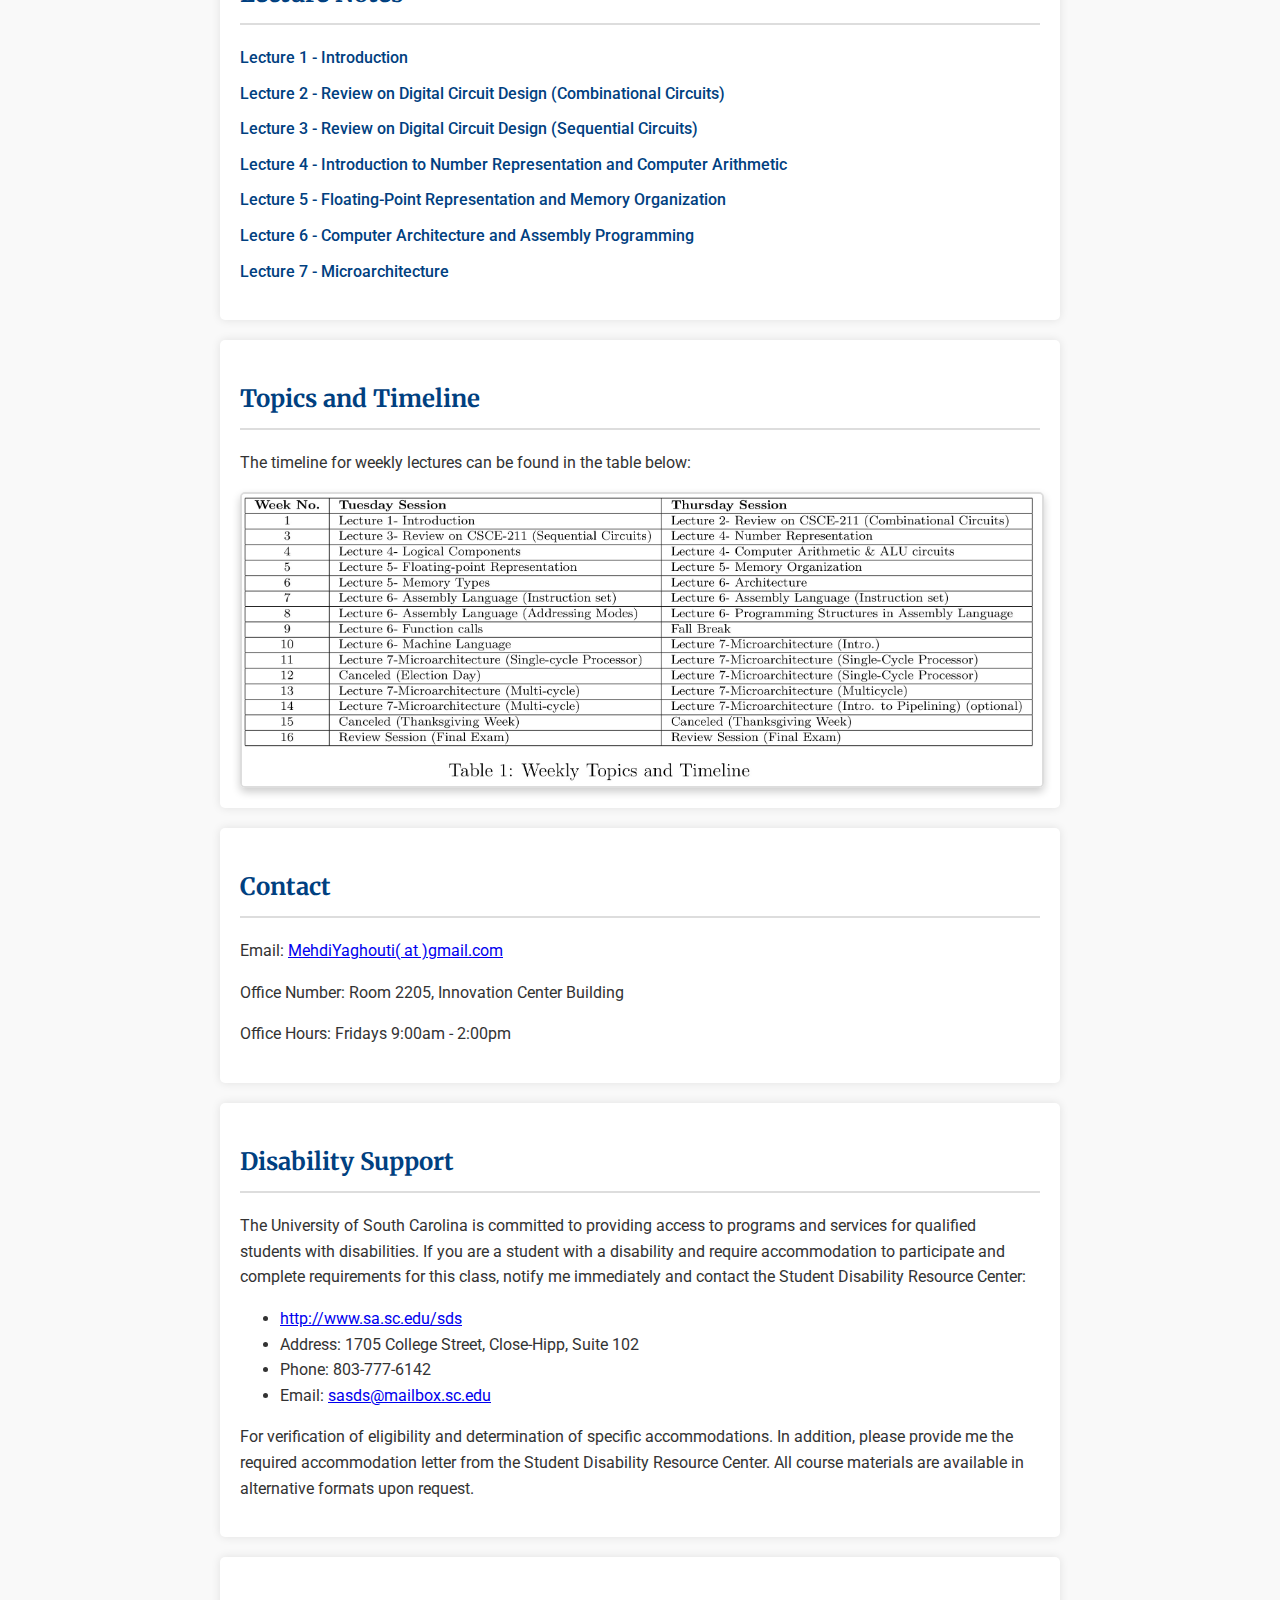
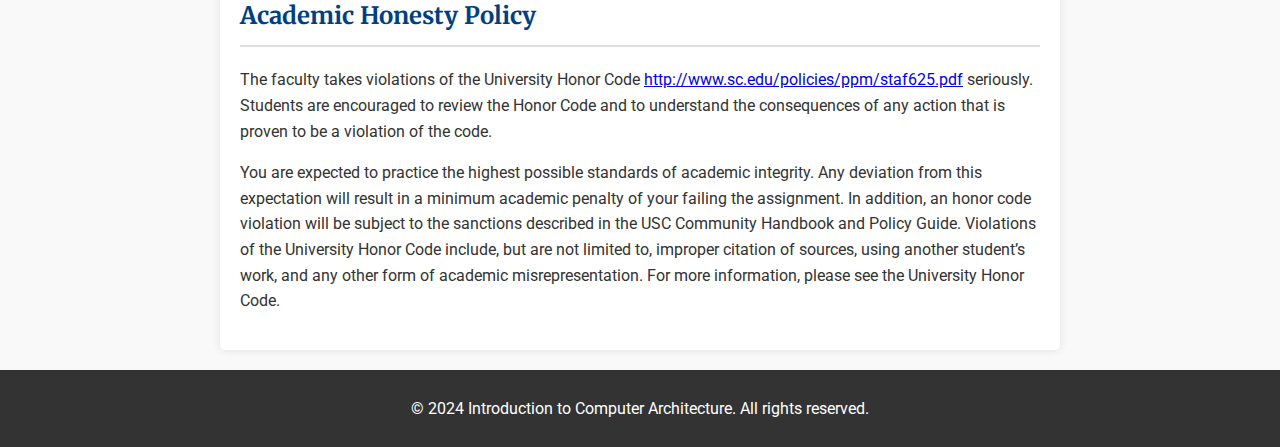
==== commit 85622357: "Update index.html" ====
--- a/index.html
+++ b/index.html
@@ -33,7 +33,7 @@
 <table>
     <tr>
         <td>Review of Digital Circuit Design: Combinational and Sequential Logic Circuits</td>
-        <td><em><strong>Chapters 2 and 3</strong></em></td>
+        <td><em><strong>Chapters 2 & 3</strong></em></td>
     </tr>
     <tr>
         <td>Computer Components: Introduction to Computer Arithmetic and ALU Circuits, Memory Organization, Memory Types, Memory Addressing</td>
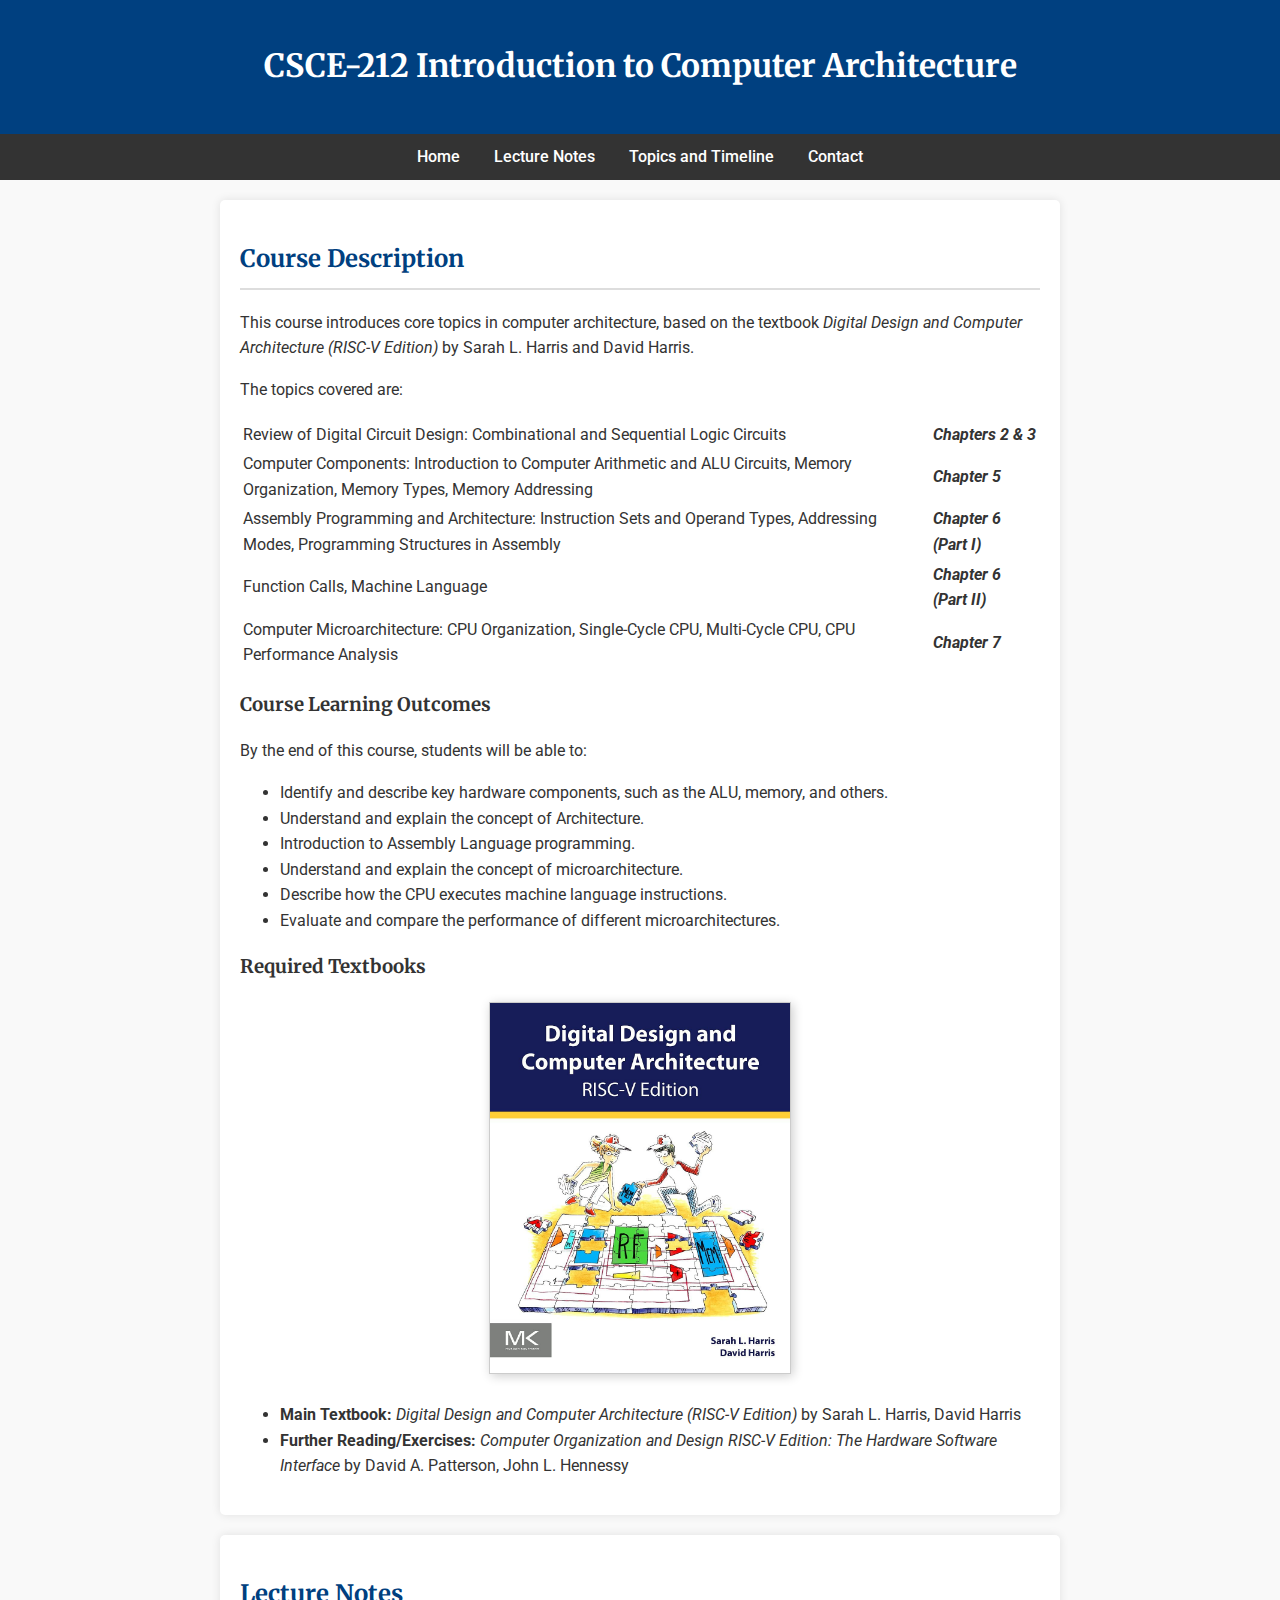
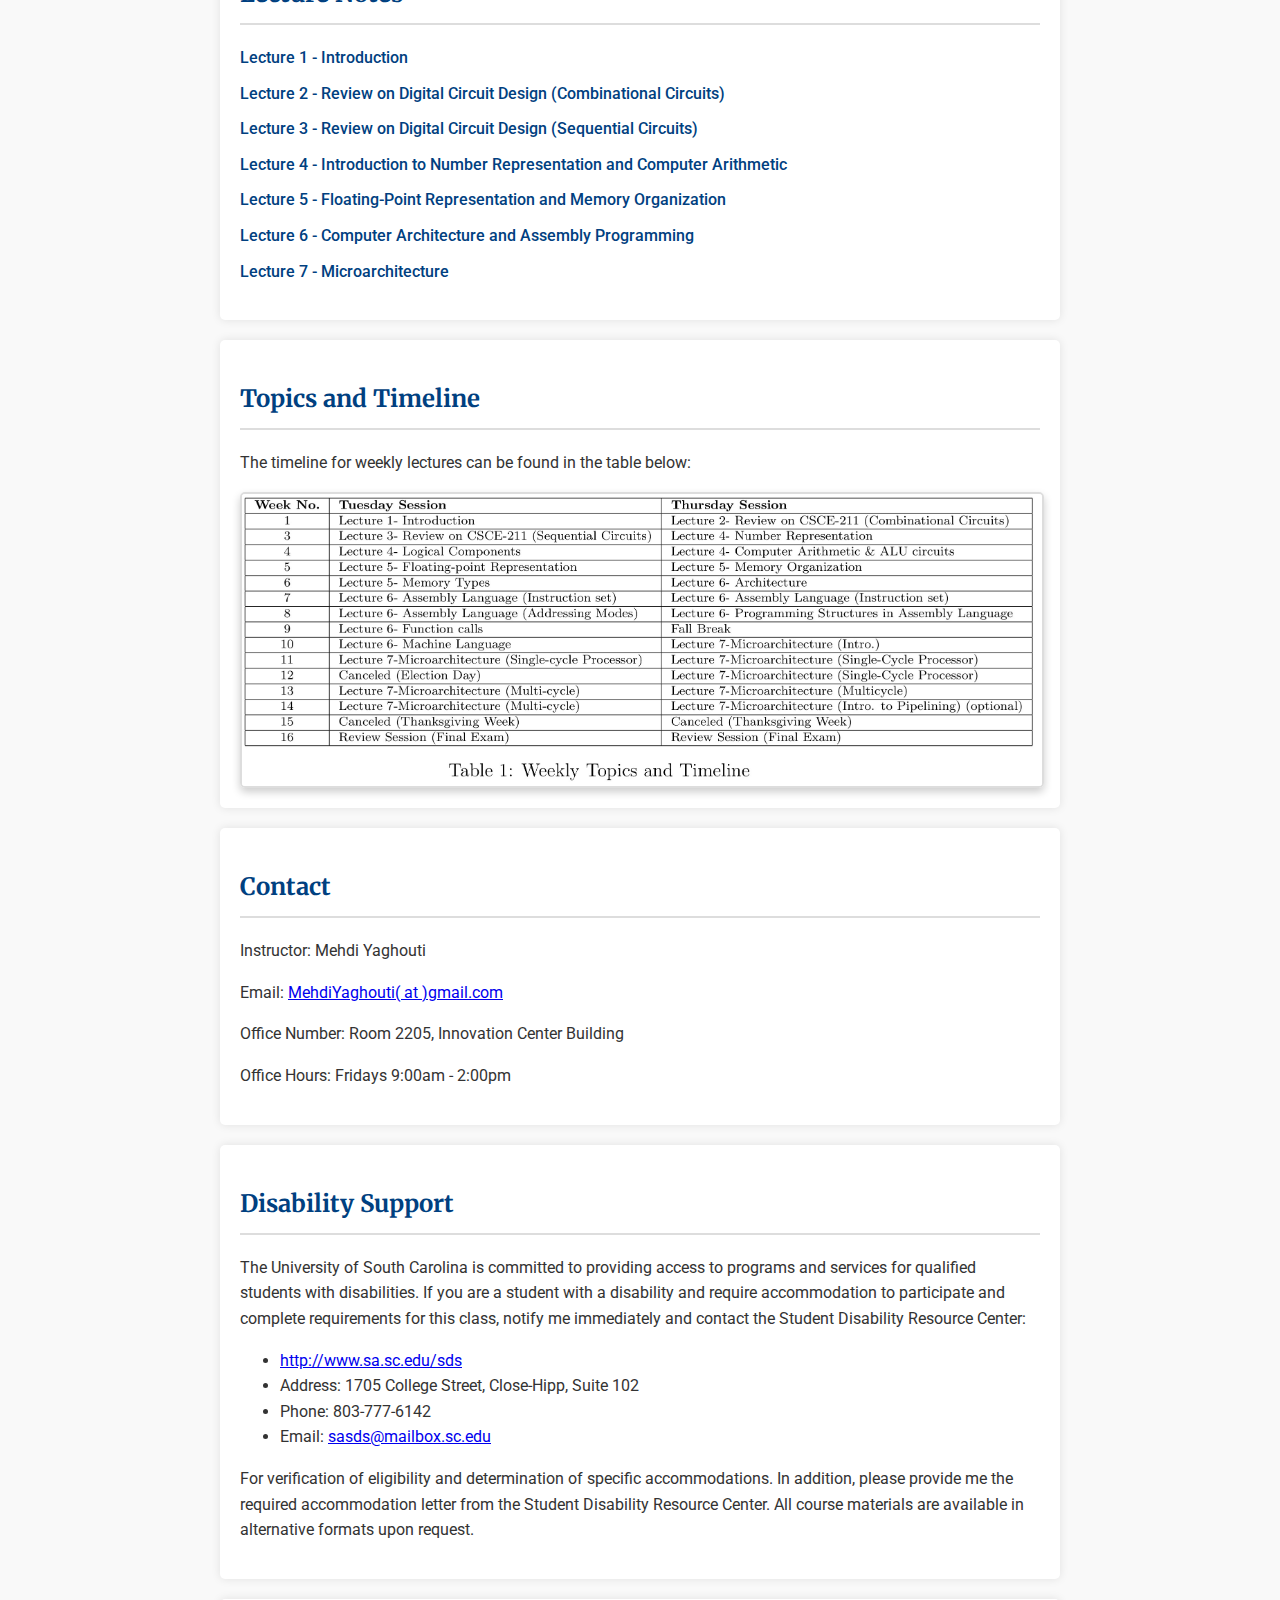
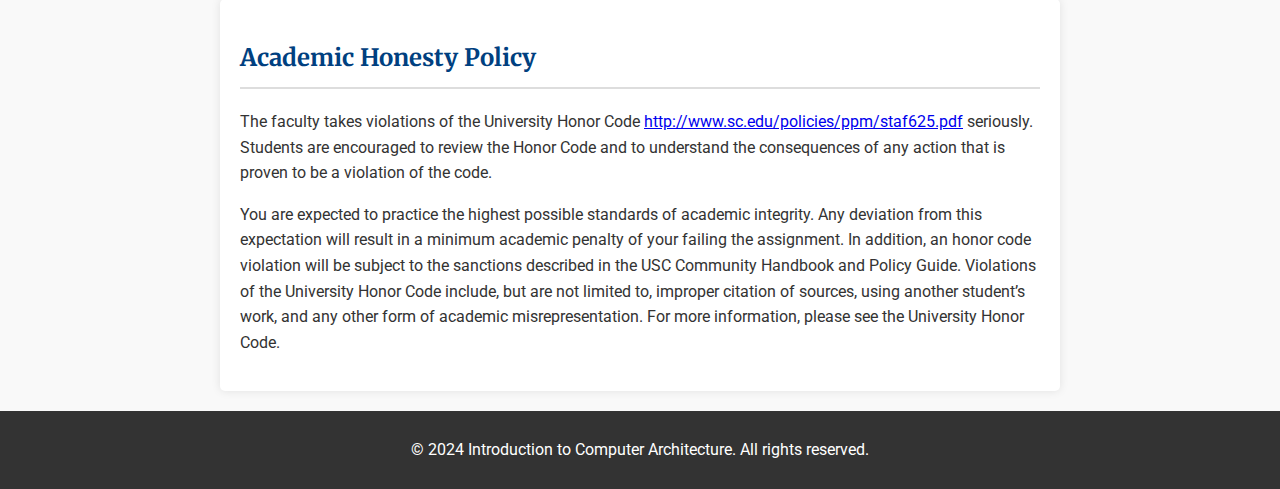
==== commit b3fa9821: "Update index.html" ====
--- a/index.html
+++ b/index.html
@@ -100,6 +100,7 @@
 
     <section id="contact">
         <h2>Contact</h2>
+        <p>Instructor: Mehdi Yaghouti</p>
         <p>Email: <a href="mailto:MehdiYaghouti@gmail.com">MehdiYaghouti( at )gmail.com</a></p>
         <p>Office Number: Room 2205, Innovation Center Building</p>
         <p>Office Hours: Fridays 9:00am - 2:00pm</p>
